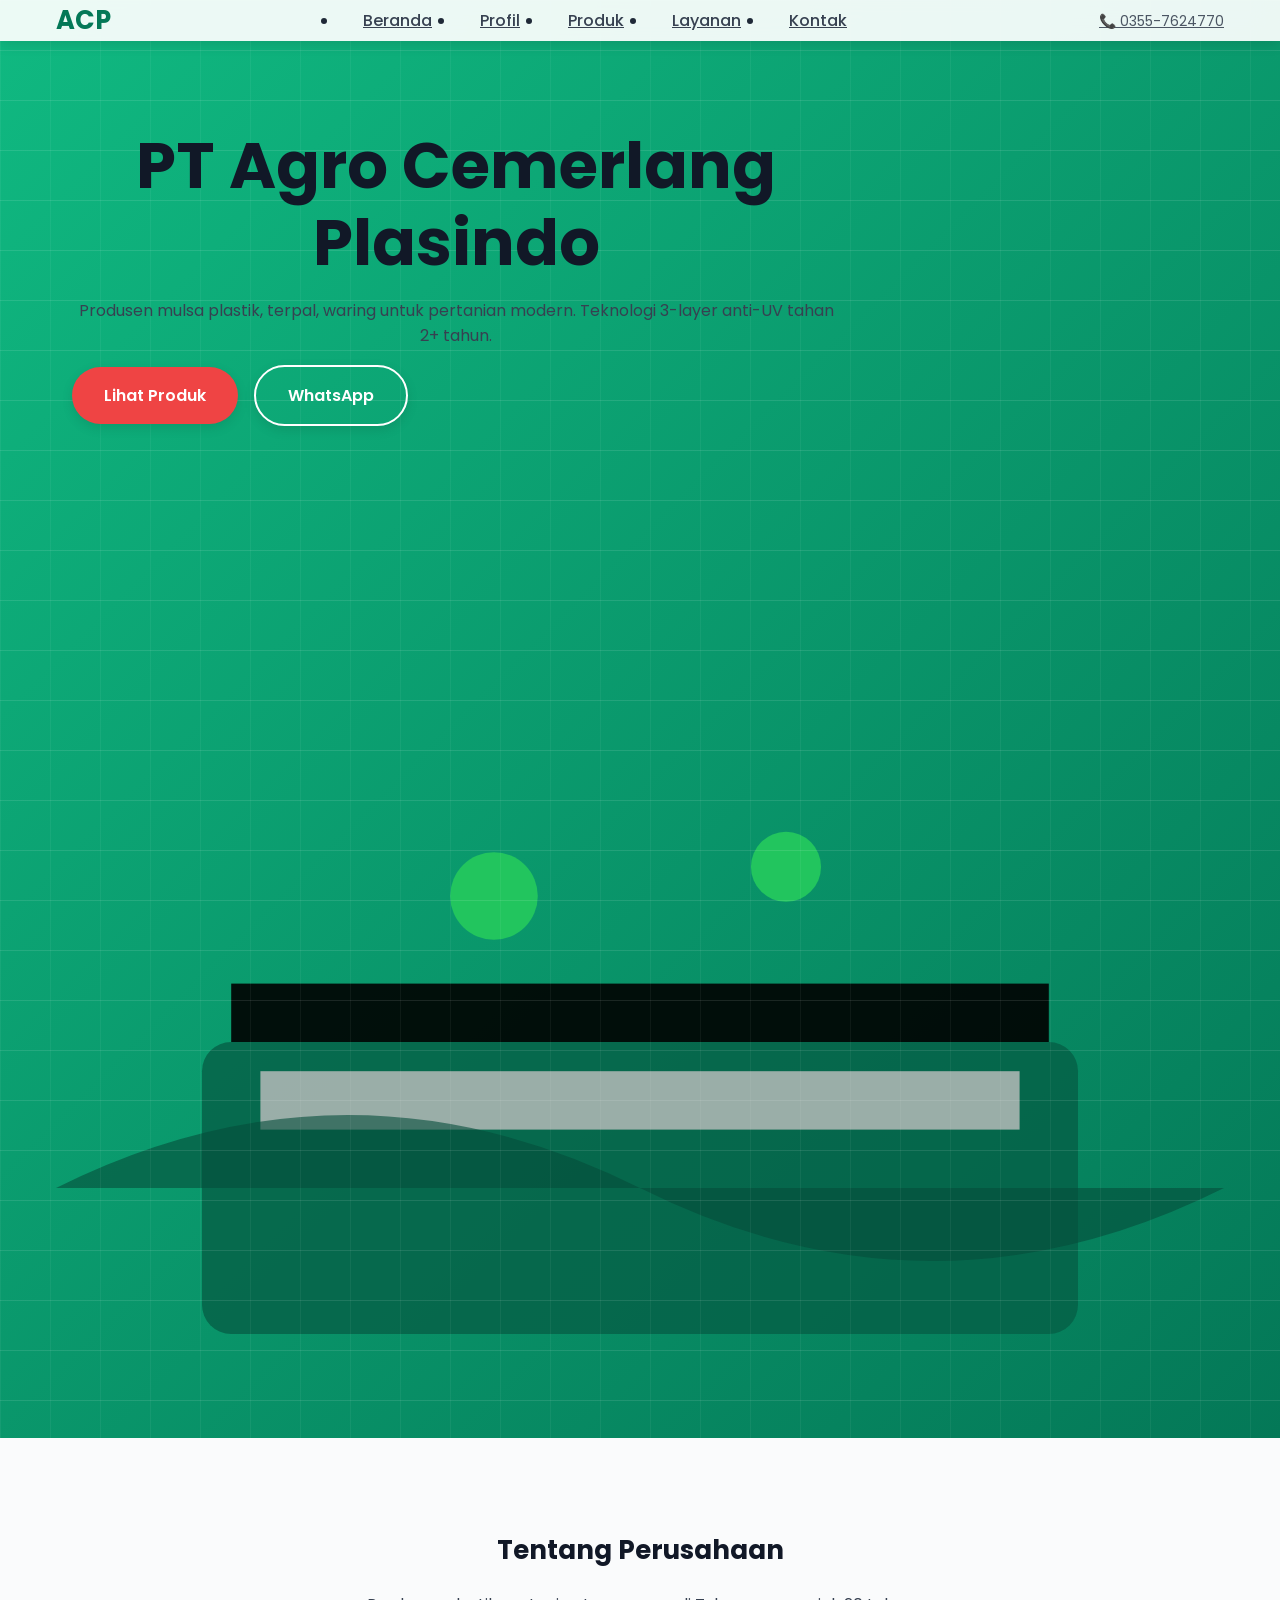
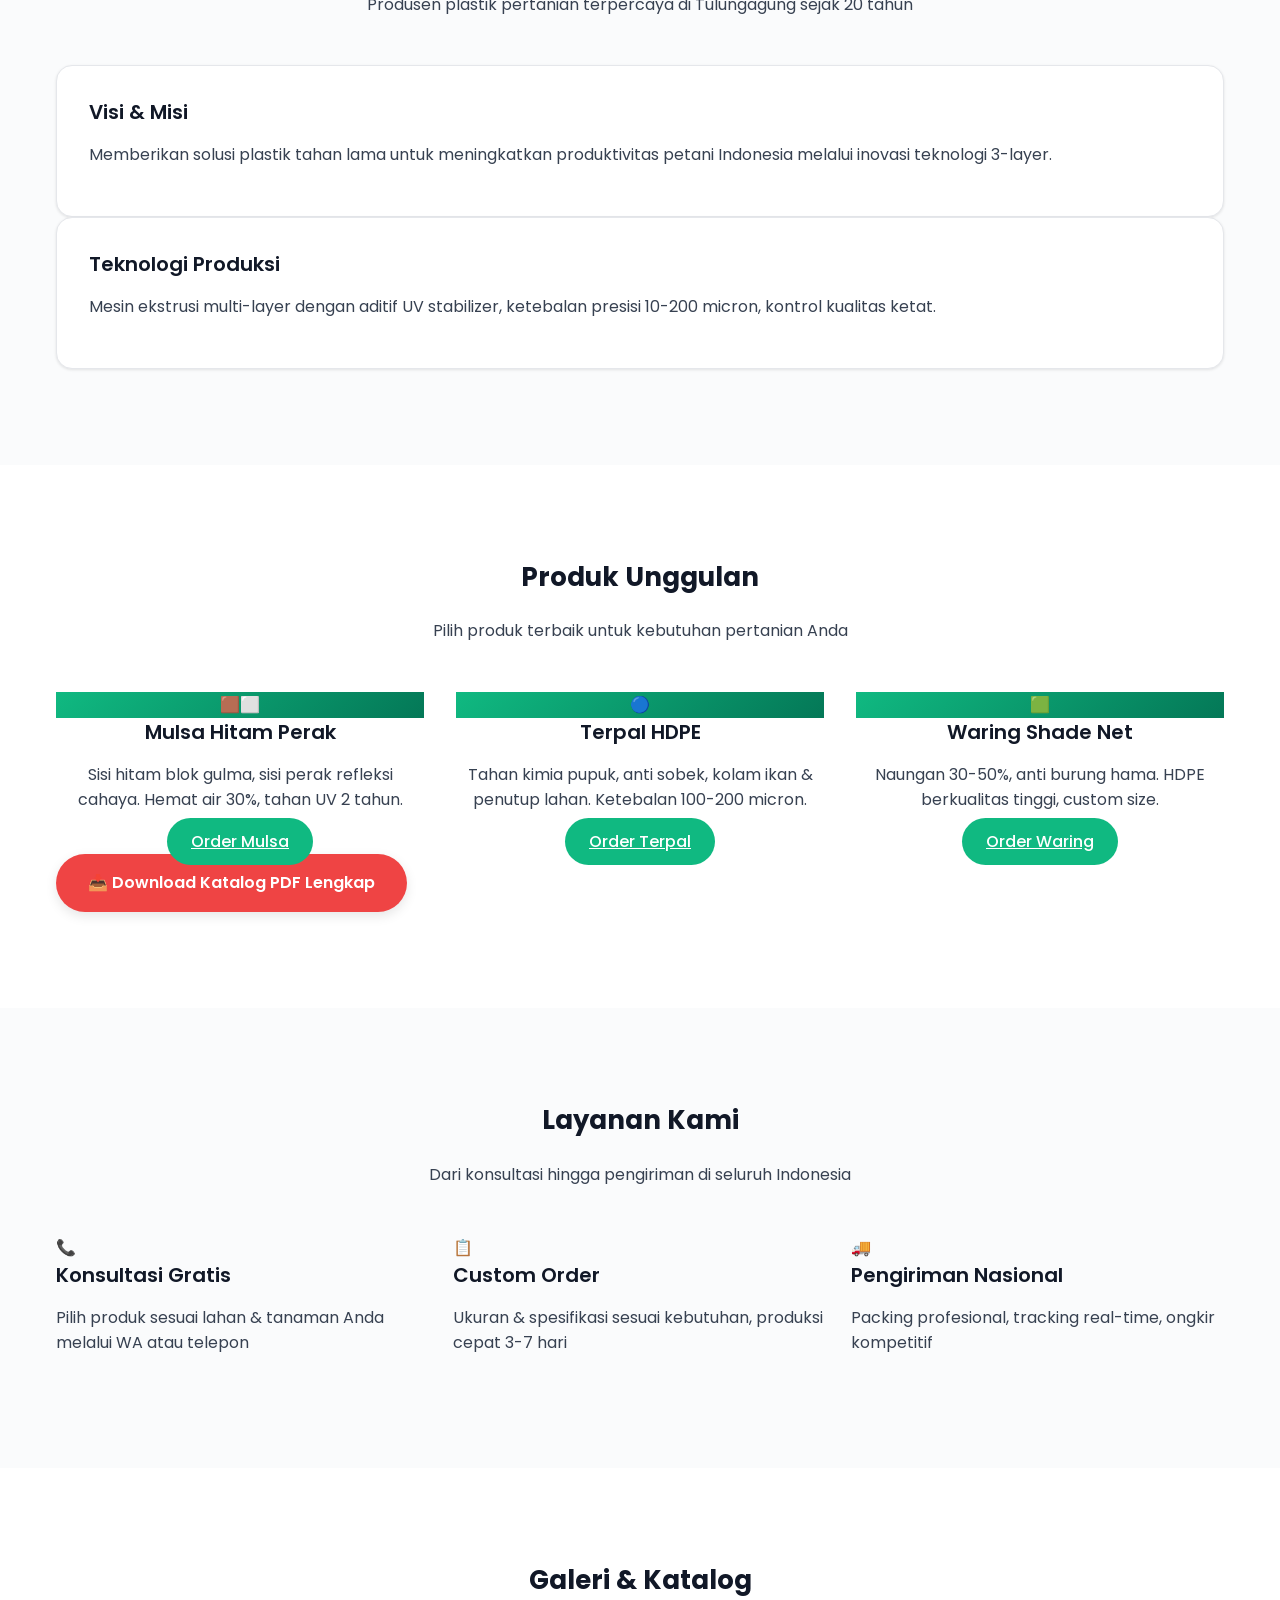
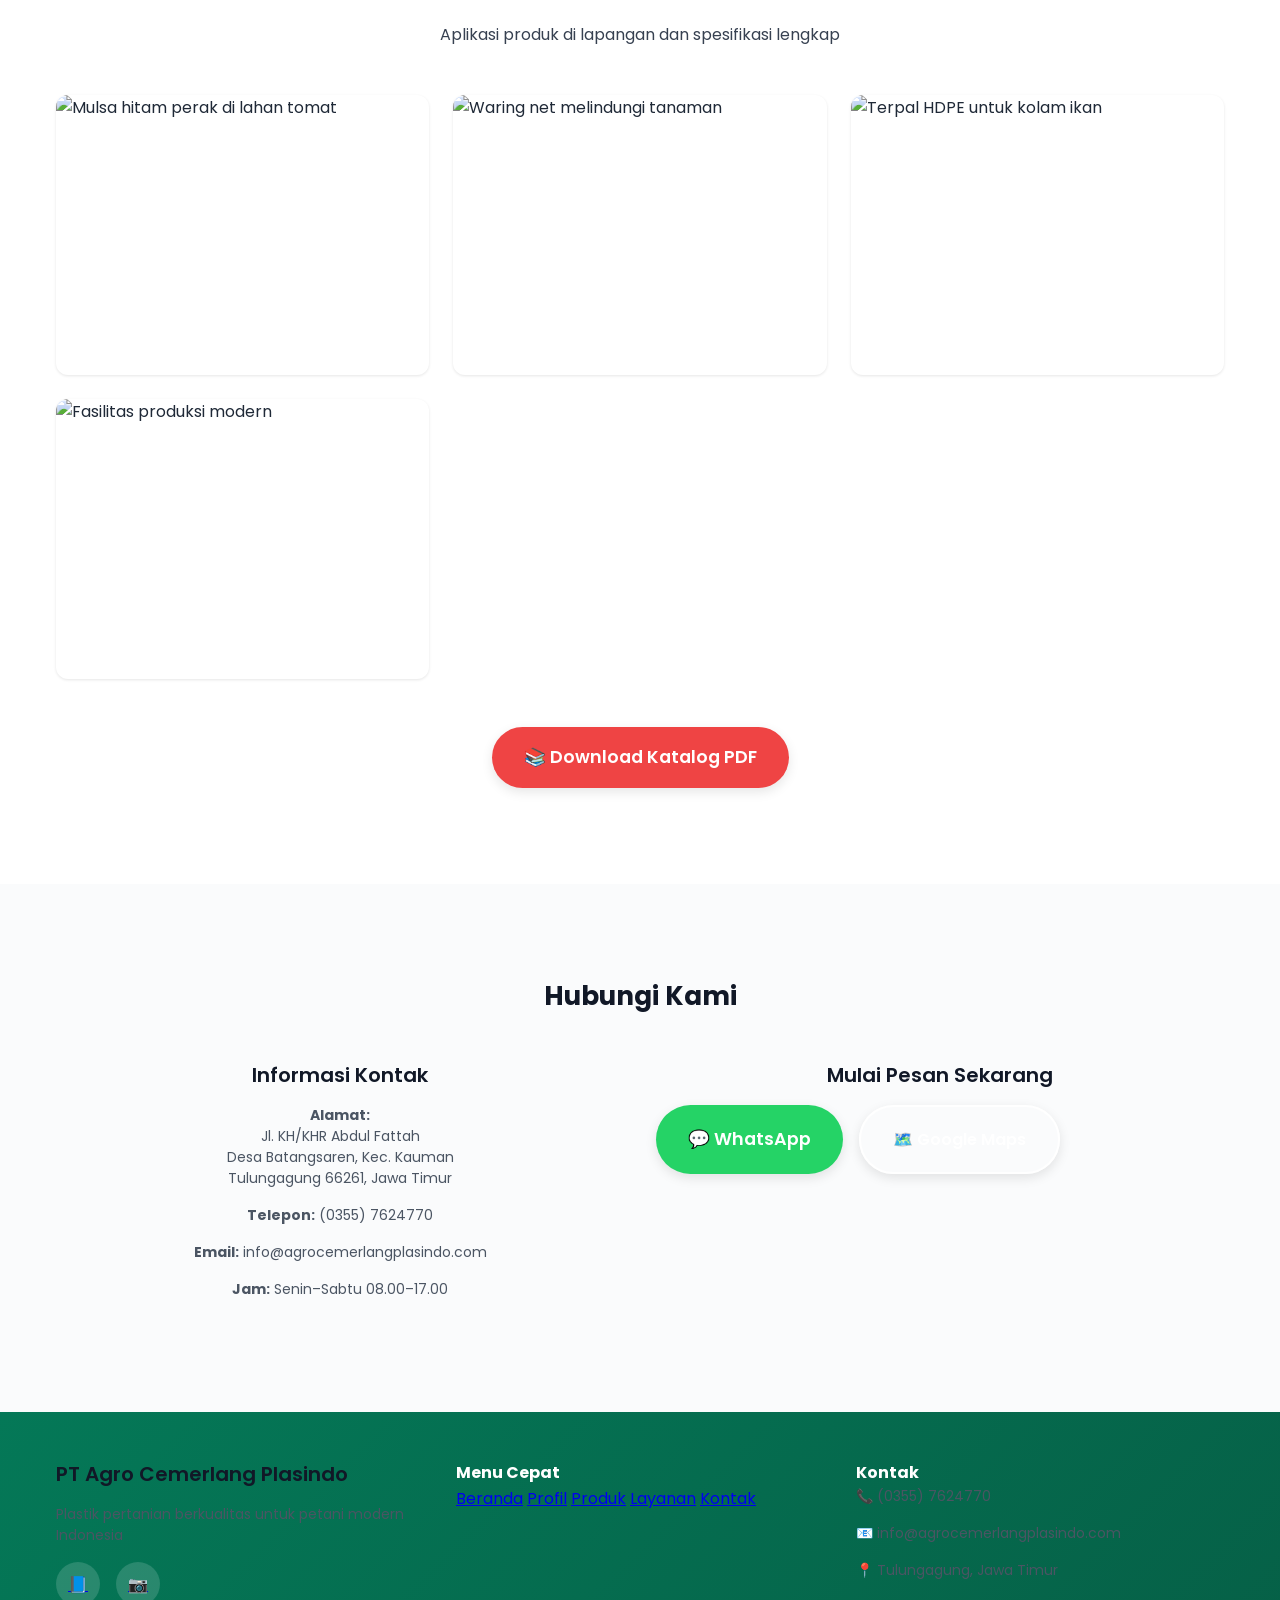
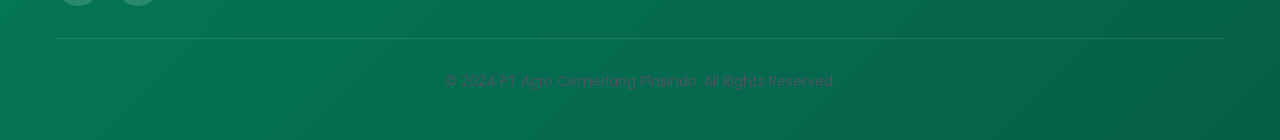
==== pt-agro_cemerlang.html @ 3a879399 "first commit" ====
<!DOCTYPE html>
<html lang="id">
<head>
    <meta charset="UTF-8">
    <meta name="viewport" content="width=device-width, initial-scale=1.0">
    <title>PT Agro Cemerlang Plasindo - Produsen Plastik Pertanian Tulungagung</title>
    <meta name="description" content="Mulsa plastik hitam perak, grenjeng, terpal, waring berkualitas tinggi untuk pertanian, perkebunan, perikanan. Tulungagung, Jawa Timur.">
    <link href="https://fonts.googleapis.com/css2?family=Poppins:wght@300;400;500;600;700&display=swap" rel="stylesheet">
    <style>
        :root {
            --primary-green: #10b981;
            --dark-green: #047857;
            --light-green: #6ee7b7;
            --gray-900: #111827;
            --gray-800: #1f2937;
            --gray-700: #374151;
            --gray-600: #4b5563;
            --gray-500: #6b7280;
            --gray-200: #e5e7eb;
            --gray-100: #f3f4f6;
            --white: #ffffff;
            --shadow-sm: 0 1px 3px rgba(0,0,0,0.1);
            --shadow-md: 0 4px 12px rgba(0,0,0,0.1);
            --shadow-lg: 0 10px 40px rgba(0,0,0,0.12);
        }

        * { margin: 0; padding: 0; box-sizing: border-box; }
        html { scroll-behavior: smooth; }
        body { 
            font-family: 'Poppins', system-ui, sans-serif; 
            font-size: 16px; 
            line-height: 1.6; 
            color: var(--gray-800); 
        }

        /* Typography */
        h1 { font-size: 36px; line-height: 1.2; font-weight: 700; color: var(--gray-900); margin-bottom: 1rem; }
        h2 { font-size: 26px; line-height: 1.3; font-weight: 700; color: var(--gray-900); margin-bottom: 1.5rem; }
        h3 { font-size: 20px; line-height: 1.4; font-weight: 600; color: var(--gray-900); margin-bottom: 1rem; }
        p { font-size: 16px; line-height: 1.6; color: var(--gray-700); margin-bottom: 1rem; }
        .text-sm { font-size: 14px; line-height: 1.5; color: var(--gray-600); }

        @media (max-width: 575px) {
            h1 { font-size: 32px; }
            h2 { font-size: 24px; }
            h3 { font-size: 18px; }
            body { font-size: 15px; }
            .text-sm { font-size: 13px; }
        }

        .container { max-width: 1200px; margin: 0 auto; padding: 0 1rem; width: 100%; }

        /* Background Motif */
        body::before {
            content: '';
            position: fixed;
            top: 0;
            left: 0;
            width: 100%;
            height: 100%;
            background-image: 
                radial-gradient(circle at 20% 80%, rgba(16,185,129,0.05) 0%, transparent 50%),
                radial-gradient(circle at 80% 20%, rgba(4,120,87,0.03) 0%, transparent 50%),
                repeating-linear-gradient(45deg, transparent, transparent 10px, rgba(16,185,129,0.02) 10px, rgba(16,185,129,0.02) 20px);
            z-index: -1;
            pointer-events: none;
        }

        /* Header */
        header { 
            position: fixed; 
            top: 0; 
            left: 0; 
            right: 0; 
            background: rgba(255,255,255,0.98); 
            backdrop-filter: blur(12px); 
            z-index: 1000; 
            box-shadow: var(--shadow-md); 
        }
        nav { 
            display: flex; 
            justify-content: space-between; 
            align-items: center; 
            padding: 1rem 1rem; 
        }
        .logo { 
            font-size: clamp(1.2rem, 4vw, 1.6rem); 
            font-weight: 700; 
            color: var(--dark-green); 
        }
        .nav-menu { 
            display: none; 
            position: absolute; 
            top: 100%; 
            left: 0; 
            right: 0; 
            background: white; 
            box-shadow: var(--shadow-lg); 
            flex-direction: column; 
            padding: 0; 
        }
        .nav-menu.active { display: flex; }
        .nav-menu a { 
            padding: 1rem 2rem; 
            color: var(--gray-700); 
            font-weight: 500; 
            border-bottom: 1px solid var(--gray-200); 
            transition: all 0.3s; 
        }
        .nav-menu a:hover { background: var(--gray-100); color: var(--primary-green); }
        .hamburger { 
            display: flex; 
            flex-direction: column; 
            cursor: pointer; 
            gap: 4px; 
            padding: 4px; 
        }
        .hamburger span { 
            height: 3px; 
            width: 24px; 
            background: var(--dark-green); 
            border-radius: 2px; 
            transition: all 0.3s; 
        }
        @media (min-width: 992px) {
            .hamburger { display: none; }
            .nav-menu { 
                position: static; 
                display: flex; 
                flex-direction: row; 
                background: none; 
                box-shadow: none; 
                padding: 0; 
            }
            .nav-menu a { 
                padding: 0.5rem 1.5rem; 
                border-bottom: none; 
            }
        }

        /* Hero */
        .hero { 
            min-height: 100vh; 
            background: linear-gradient(135deg, var(--primary-green) 0%, var(--dark-green) 100%); 
            display: flex; 
            align-items: center; 
            justify-content: center; 
            text-align: center; 
            color: white; 
            position: relative; 
            overflow: hidden; 
        }
        .hero::before { 
            content: ''; 
            position: absolute; 
            inset: 0; 
            background-image: 
                linear-gradient(rgba(255,255,255,0.1) 1px, transparent 1px),
                linear-gradient(90deg, rgba(255,255,255,0.05) 1px, transparent 1px);
            background-size: 50px 50px;
        }
        .hero-content { 
            max-width: 800px; 
            padding: 2rem 1rem; 
            position: relative; 
            z-index: 2; 
        }
        .hero h1 { font-size: clamp(2.5rem, 8vw, 4rem); margin-bottom: 1rem; }
        .hero-lead { font-size: clamp(1.1rem, 3vw, 1.4rem); margin-bottom: 2.5rem; opacity: 0.95; }
        .hero-buttons { display: flex; flex-direction: column; gap: 1rem; align-items: center; }
        @media (min-width: 576px) { .hero-buttons { flex-direction: row; } }
        .btn { 
            display: inline-flex; 
            align-items: center; 
            gap: 0.5rem; 
            padding: 1rem 2rem; 
            border-radius: 50px; 
            font-weight: 600; 
            text-decoration: none; 
            transition: all 0.3s; 
            font-size: 16px; 
            box-shadow: var(--shadow-md); 
        }
        .btn-primary { background: #ef4444; color: white; }
        .btn-primary:hover { background: #dc2626; transform: translateY(-2px); box-shadow: var(--shadow-lg); }
        .btn-secondary { background: transparent; color: white; border: 2px solid white; }
        .btn-secondary:hover { background: white; color: var(--dark-green); }

        /* Section Base */
        section { padding: 5rem 1rem; }
        @media (min-width: 768px) { section { padding: 6rem 2rem; } }
        section:nth-child(odd) { background: #fafbfc; }
        .section-header { text-align: center; max-width: 700px; margin: 0 auto 3rem; }
        .section-lead { font-size: clamp(1rem, 2.5vw, 1.2rem); color: var(--gray-600); }

        /* Card System */
        .card { 
            background: white; 
            border-radius: 16px; 
            padding: 2rem; 
            box-shadow: var(--shadow-sm); 
            border: 1px solid var(--gray-200); 
            transition: all 0.3s; 
        }
        .card:hover { box-shadow: var(--shadow-md); transform: translateY(-4px); }
        .card-icon { 
            width: 64px; 
            height: 64px; 
            border-radius: 12px; 
            display: flex; 
            align-items: center; 
            justify-content: center; 
            margin: 0 auto 1.5rem; 
            font-size: 1.5rem; 
            color: white; 
            font-weight: 700; 
        }

        /* Products */
        .products-grid { 
            display: grid; 
            gap: 1.5rem; 
            grid-template-columns: 1fr; 
        }
        @media (min-width: 640px) { .products-grid { grid-template-columns: repeat(2, 1fr); } }
        @media (min-width: 1024px) { .products-grid { grid-template-columns: repeat(3, 1fr); gap: 2rem; } }
        .product-card { text-align: center; }
        .product-icon { background: linear-gradient(135deg, var(--primary-green), var(--dark-green)); }
        .product-name { margin-bottom: 1rem; }
        .product-features { margin-bottom: 1.5rem; color: var(--gray-600); }
        .product-cta { 
            background: var(--primary-green); 
            color: white; 
            padding: 0.75rem 1.5rem; 
            border-radius: 25px; 
            font-weight: 500; 
        }
        .product-cta:hover { background: var(--dark-green); }

        /* Services */
        .services-grid { 
            display: grid; 
            gap: 1.5rem; 
            grid-template-columns: 1fr; 
        }
        @media (min-width: 768px) { .services-grid { grid-template-columns: repeat(3, 1fr); } }
        .service-card .card-icon { background: linear-gradient(135deg, var(--primary-green), #34d399); }

        /* Gallery */
        .gallery-grid { 
            display: grid; 
            gap: 1rem; 
            grid-template-columns: repeat(2, 1fr); 
        }
        @media (min-width: 768px) { .gallery-grid { grid-template-columns: repeat(3, 1fr); gap: 1.5rem; } }
        .gallery-card { 
            border-radius: 12px; 
            overflow: hidden; 
            box-shadow: var(--shadow-sm); 
            aspect-ratio: 4/3; 
        }
        .gallery-card img { width: 100%; height: 100%; object-fit: cover; transition: transform 0.3s; }
        .gallery-card:hover img { transform: scale(1.05); }

        /* Contact */
        .contact-grid { 
            display: grid; 
            gap: 2rem; 
            grid-template-columns: 1fr; 
        }
        @media (min-width: 768px) { .contact-grid { grid-template-columns: 1fr 1fr; } }
        .contact-card { text-align: center; }
        .contact-buttons { display: flex; flex-direction: column; gap: 1rem; }
        @media (min-width: 640px) { .contact-buttons { flex-direction: row; } }
        .whatsapp-btn { 
            background: #25d366 !important; 
            font-size: 1.1rem; 
            padding: 1.25rem 2rem !important; 
        }

        /* Footer */
        footer { 
            background: linear-gradient(135deg, var(--dark-green), #065f46); 
            color: white; 
            padding: 3rem 1rem 2rem; 
        }
        .footer-grid { 
            display: grid; 
            gap: 2rem; 
            grid-template-columns: 1fr; 
        }
        @media (min-width: 768px) { .footer-grid { grid-template-columns: repeat(3, 1fr); } }
        .footer-section h4 { margin-bottom: 1rem; color: white; }
        .footer-section a { color: rgba(255,255,255,0.8); transition: color 0.3s; display: block; margin-bottom: 0.5rem; }
        .footer-section a:hover { color: white; }
        .social-grid { display: flex; gap: 1rem; }
        .social-btn { 
            width: 44px; 
            height: 44px; 
            border-radius: 50%; 
            background: rgba(255,255,255,0.15); 
            display: flex; 
            align-items: center; 
            justify-content: center; 
            transition: all 0.3s; 
        }
        .social-btn:hover { background: white; transform: translateY(-2px); }

        /* Animations */
        @keyframes fadeInUp { from { opacity: 0; transform: translateY(30px); } to { opacity: 1; transform: translateY(0); } }
        .fade-in { opacity: 0; transform: translateY(30px); transition: all 0.6s ease; }
        .fade-in.visible { opacity: 1; transform: translateY(0); }

        /* Responsive */
        @media (min-width: 576px) { .col-2 { grid-template-columns: repeat(2, 1fr); } }
        @media (min-width: 768px) { .col-3 { grid-template-columns: repeat(3, 1fr); } }
        @media (min-width: 992px) { .col-4 { grid-template-columns: repeat(4, 1fr); } }
    </style>
</head>
<body>
    <!-- Header: logo kiri, menu tengah/kanan, kontak kanan atas -->
    <header>
        <nav class="container">
            <div class="logo">ACP</div>
            <ul class="nav-menu">
                <li><a href="#home">Beranda</a></li>
                <li><a href="#profil">Profil</a></li>
                <li><a href="#produk">Produk</a></li>
                <li><a href="#layanan">Layanan</a></li>
                <li><a href="#kontak">Kontak</a></li>
            </ul>
            <div class="header-contact">
                <a href="tel:+623557624770" class="text-sm">📞 0355-7624770</a>
            </div>
            <button class="hamburger">
                <span></span>
                <span></span>
                <span></span>
            </button>
        </nav>
    </header>

    <!-- Hero: 2 kolom kiri teks + kanan SVG pertanian -->
    <section id="home" class="hero">
        <div class="container">
            <div class="hero-grid">
                <div class="hero-content fade-in">
                    <h1>PT Agro Cemerlang Plasindo</h1>
                    <p>Produsen mulsa plastik, terpal, waring untuk pertanian modern. Teknologi 3-layer anti-UV tahan 2+ tahun.</p>
                    <div class="hero-buttons">
                        <a href="#produk" class="btn btn-primary">Lihat Produk</a>
                        <a href="#kontak" class="btn btn-secondary">WhatsApp</a>
                    </div>
                </div>
                <div class="hero-visual">
                    <svg viewBox="0 0 400 300" class="hero-svg">
                        <!-- Lahan pertanian dengan mulsa -->
                        <rect x="50" y="200" width="300" height="100" rx="10" fill="#065f46" opacity="0.8"/>
                        <rect x="60" y="180" width="280" height="20" fill="#000" opacity="0.9"/>
                        <rect x="70" y="210" width="260" height="20" fill="#c0c0c0" opacity="0.8"/>
                        <!-- Tanaman -->
                        <circle cx="150" cy="150" r="15" fill="#22c55e"/>
                        <circle cx="250" cy="140" r="12" fill="#22c55e"/>
                        <!-- Gunung latar -->
                        <path d="M0 250 Q100 200 200 250 T400 250" fill="#064e3b" opacity="0.6"/>
                    </svg>
                </div>
            </div>
        </div>
    </section>

    <!-- Profil -->
    <section id="profil">
        <div class="container">
            <div class="section-header">
                <h2>Tentang Perusahaan</h2>
                <p>Produsen plastik pertanian terpercaya di Tulungagung sejak 20 tahun</p>
            </div>
            <div class="profil-grid">
                <div class="card fade-in">
                    <h3>Visi & Misi</h3>
                    <p>Memberikan solusi plastik tahan lama untuk meningkatkan produktivitas petani Indonesia melalui inovasi teknologi 3-layer.</p>
                </div>
                <div class="card fade-in">
                    <h3>Teknologi Produksi</h3>
                    <p>Mesin ekstrusi multi-layer dengan aditif UV stabilizer, ketebalan presisi 10-200 micron, kontrol kualitas ketat.</p>
                </div>
            </div>
        </div>
    </section>

    <!-- Produk -->
    <section id="produk">
        <div class="container">
            <div class="section-header">
                <h2>Produk Unggulan</h2>
                <p>Pilih produk terbaik untuk kebutuhan pertanian Anda</p>
            </div>
            <div class="products-grid">
                <div class="product-card fade-in">
                    <div class="product-icon">🟫⬜</div>
                    <h3>Mulsa Hitam Perak</h3>
                    <p>Sisi hitam blok gulma, sisi perak refleksi cahaya. Hemat air 30%, tahan UV 2 tahun.</p>
                    <a href="#kontak" class="product-cta">Order Mulsa</a>
                </div>
                <div class="product-card fade-in">
                    <div class="product-icon">🔵</div>
                    <h3>Terpal HDPE</h3>
                    <p>Tahan kimia pupuk, anti sobek, kolam ikan & penutup lahan. Ketebalan 100-200 micron.</p>
                    <a href="#kontak" class="product-cta">Order Terpal</a>
                </div>
                <div class="product-card fade-in">
                    <div class="product-icon">🟩</div>
                    <h3>Waring Shade Net</h3>
                    <p>Naungan 30-50%, anti burung hama. HDPE berkualitas tinggi, custom size.</p>
                    <a href="#kontak" class="product-cta">Order Waring</a>
                </div>
            </div>
            <div class="catalog-cta">
                <a href="katalog.pdf" class="btn btn-primary" download>📥 Download Katalog PDF Lengkap</a>
            </div>
        </div>
    </section>

    <!-- Layanan -->
    <section id="layanan">
        <div class="container">
            <div class="section-header">
                <h2>Layanan Kami</h2>
                <p>Dari konsultasi hingga pengiriman di seluruh Indonesia</p>
            </div>
            <div class="services-grid">
                <div class="service-card fade-in">
                    <div class="service-icon">📞</div>
                    <h3>Konsultasi Gratis</h3>
                    <p>Pilih produk sesuai lahan & tanaman Anda melalui WA atau telepon</p>
                </div>
                <div class="service-card fade-in">
                    <div class="service-icon">📋</div>
                    <h3>Custom Order</h3>
                    <p>Ukuran & spesifikasi sesuai kebutuhan, produksi cepat 3-7 hari</p>
                </div>
                <div class="service-card fade-in">
                    <div class="service-icon">🚚</div>
                    <h3>Pengiriman Nasional</h3>
                    <p>Packing profesional, tracking real-time, ongkir kompetitif</p>
                </div>
            </div>
        </div>
    </section>

    <!-- Galeri -->
    <section id="galeri">
        <div class="container">
            <div class="section-header">
                <h2>Galeri & Katalog</h2>
                <p>Aplikasi produk di lapangan dan spesifikasi lengkap</p>
            </div>
            <div class="gallery-grid">
                <div class="gallery-card fade-in">
                    <img src="https://images.unsplash.com/photo-1587014611670-f64f685f1f23?w=800&h=600&fit=crop" alt="Mulsa hitam perak di lahan tomat" loading="lazy">
                </div>
                <div class="gallery-card fade-in">
                    <img src="https://images.unsplash.com/photo-1559827260-dc66d52bef19?w=800&h=600&fit=crop" alt="Waring net melindungi tanaman" loading="lazy">
                </div>
                <div class="gallery-card fade-in">
                    <img src="https://images.unsplash.com/photo-1600596542815-ffad4c1539a9?w=800&h=600&fit=crop" alt="Terpal HDPE untuk kolam ikan" loading="lazy">
                </div>
                <div class="gallery-card fade-in">
                    <img src="https://images.unsplash.com/photo-1611100481087-2eb83c6dd97c?w=800&h=600&fit=crop" alt="Fasilitas produksi modern" loading="lazy">
                </div>
            </div>
            <div style="text-align: center; margin-top: 3rem;">
                <a href="katalog.pdf" class="btn btn-primary" download style="font-size: 1.1rem;">📚 Download Katalog PDF</a>
            </div>
        </div>
    </section>

    <!-- Kontak -->
    <section id="kontak">
        <div class="container">
            <div class="section-header">
                <h2>Hubungi Kami</h2>
            </div>
            <div class="contact-grid">
                <div class="contact-card fade-in">
                    <h3>Informasi Kontak</h3>
                    <p class="text-sm"><strong>Alamat:</strong><br>Jl. KH/KHR Abdul Fattah<br>Desa Batangsaren, Kec. Kauman<br>Tulungagung 66261, Jawa Timur</p>
                    <p class="text-sm"><strong>Telepon:</strong> (0355) 7624770</p>
                    <p class="text-sm"><strong>Email:</strong> info@agrocemerlangplasindo.com</p>
                    <p class="text-sm"><strong>Jam:</strong> Senin–Sabtu 08.00–17.00</p>
                </div>
                <div class="contact-card fade-in">
                    <h3>Mulai Pesan Sekarang</h3>
                    <div class="contact-buttons">
                        <a href="https://wa.me/623557624770?text=Halo%20Agro%20Cemerlang%2C%20saya%20ingin%20order%20produk" class="btn btn-primary whatsapp-btn">💬 WhatsApp</a>
                        <a href="https://goo.gl/maps/example" class="btn btn-secondary">🗺️ Google Maps</a>
                    </div>
                </div>
            </div>
        </div>
    </section>

    <!-- Footer 3 kolom -->
    <footer>
        <div class="container">
            <div class="footer-grid">
                <div>
                    <h3>PT Agro Cemerlang Plasindo</h3>
                    <p class="text-sm">Plastik pertanian berkualitas untuk petani modern Indonesia</p>
                    <div class="social-grid">
                        <a href="#" class="social-btn">📘</a>
                        <a href="#" class="social-btn">📷</a>
                    </div>
                </div>
                <div>
                    <h4>Menu Cepat</h4>
                    <div class="footer-links">
                        <a href="#home">Beranda</a>
                        <a href="#profil">Profil</a>
                        <a href="#produk">Produk</a>
                        <a href="#layanan">Layanan</a>
                        <a href="#kontak">Kontak</a>
                    </div>
                </div>
                <div>
                    <h4>Kontak</h4>
                    <p class="text-sm">📞 (0355) 7624770</p>
                    <p class="text-sm">📧 info@agrocemerlangplasindo.com</p>
                    <p class="text-sm">📍 Tulungagung, Jawa Timur</p>
                </div>
            </div>
            <div style="text-align: center; margin-top: 2rem; padding-top: 2rem; border-top: 1px solid rgba(255,255,255,0.1);">
                <p class="text-sm">© 2024 PT Agro Cemerlang Plasindo. All Rights Reserved.</p>
            </div>
        </div>
    </footer>

    <script>
        // Mobile menu
        document.querySelector('.hamburger').onclick = () => document.querySelector('.nav-menu').classList.toggle('active');
        
        // Smooth scroll & close menu
        document.querySelectorAll('a[href^="#"]').forEach(link => {
            link.addEventListener('click', e => {
                e.preventDefault();
                document.querySelector(link.getAttribute('href')).scrollIntoView({behavior: 'smooth'});
                document.querySelector('.nav-menu').classList.remove('active');
            });
        });

        // Header scroll
        window.onscroll = () => {
            document.querySelector('header').style.background = window.scrollY > 50 ? 'rgba(255,255,255,0.98)' : 'rgba(255,255,255,0.92)';
        };

        // Intersection Observer animations
        const observer = new IntersectionObserver(entries => {
            entries.forEach(entry => {
                if (entry.isIntersecting) {
                    entry.target.classList.add('visible');
                }
            });
        });
        document.querySelectorAll('.fade-in').forEach(el => observer.observe(el));
    </script>
</body>
</html>
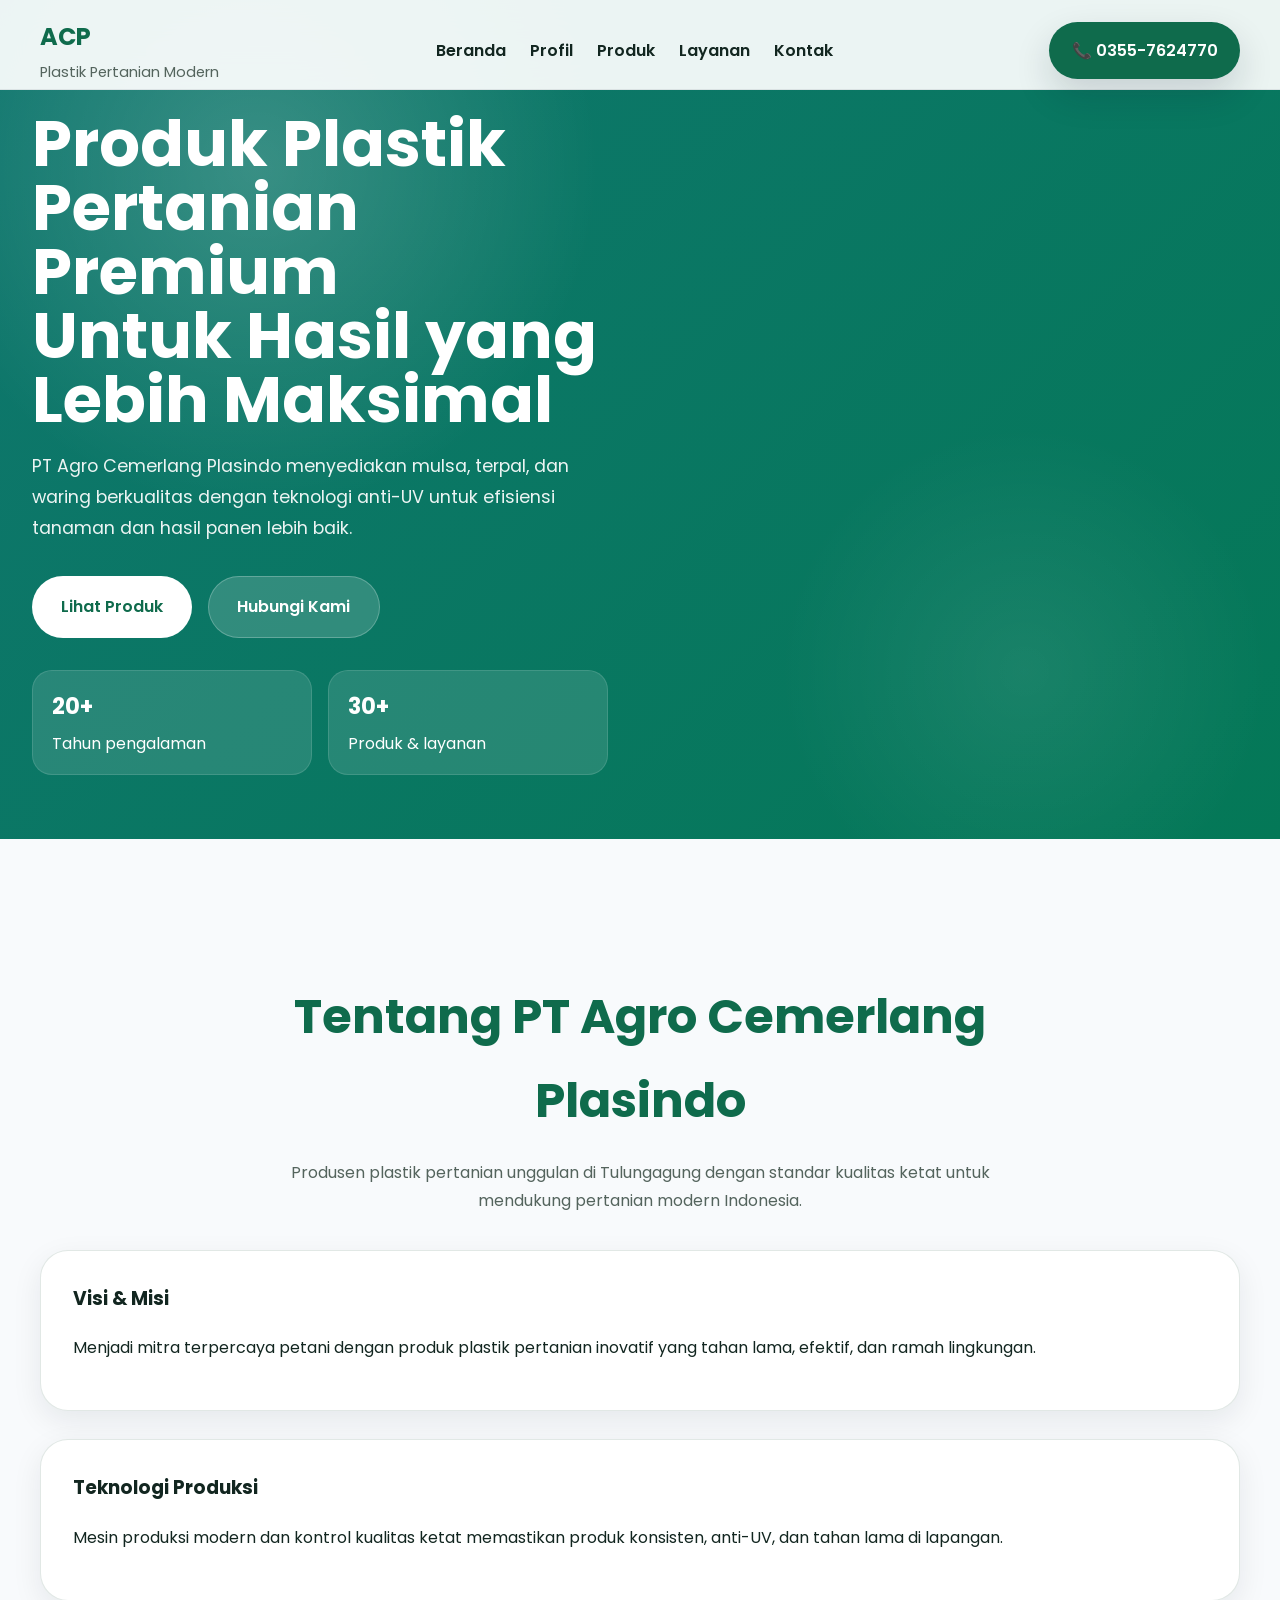
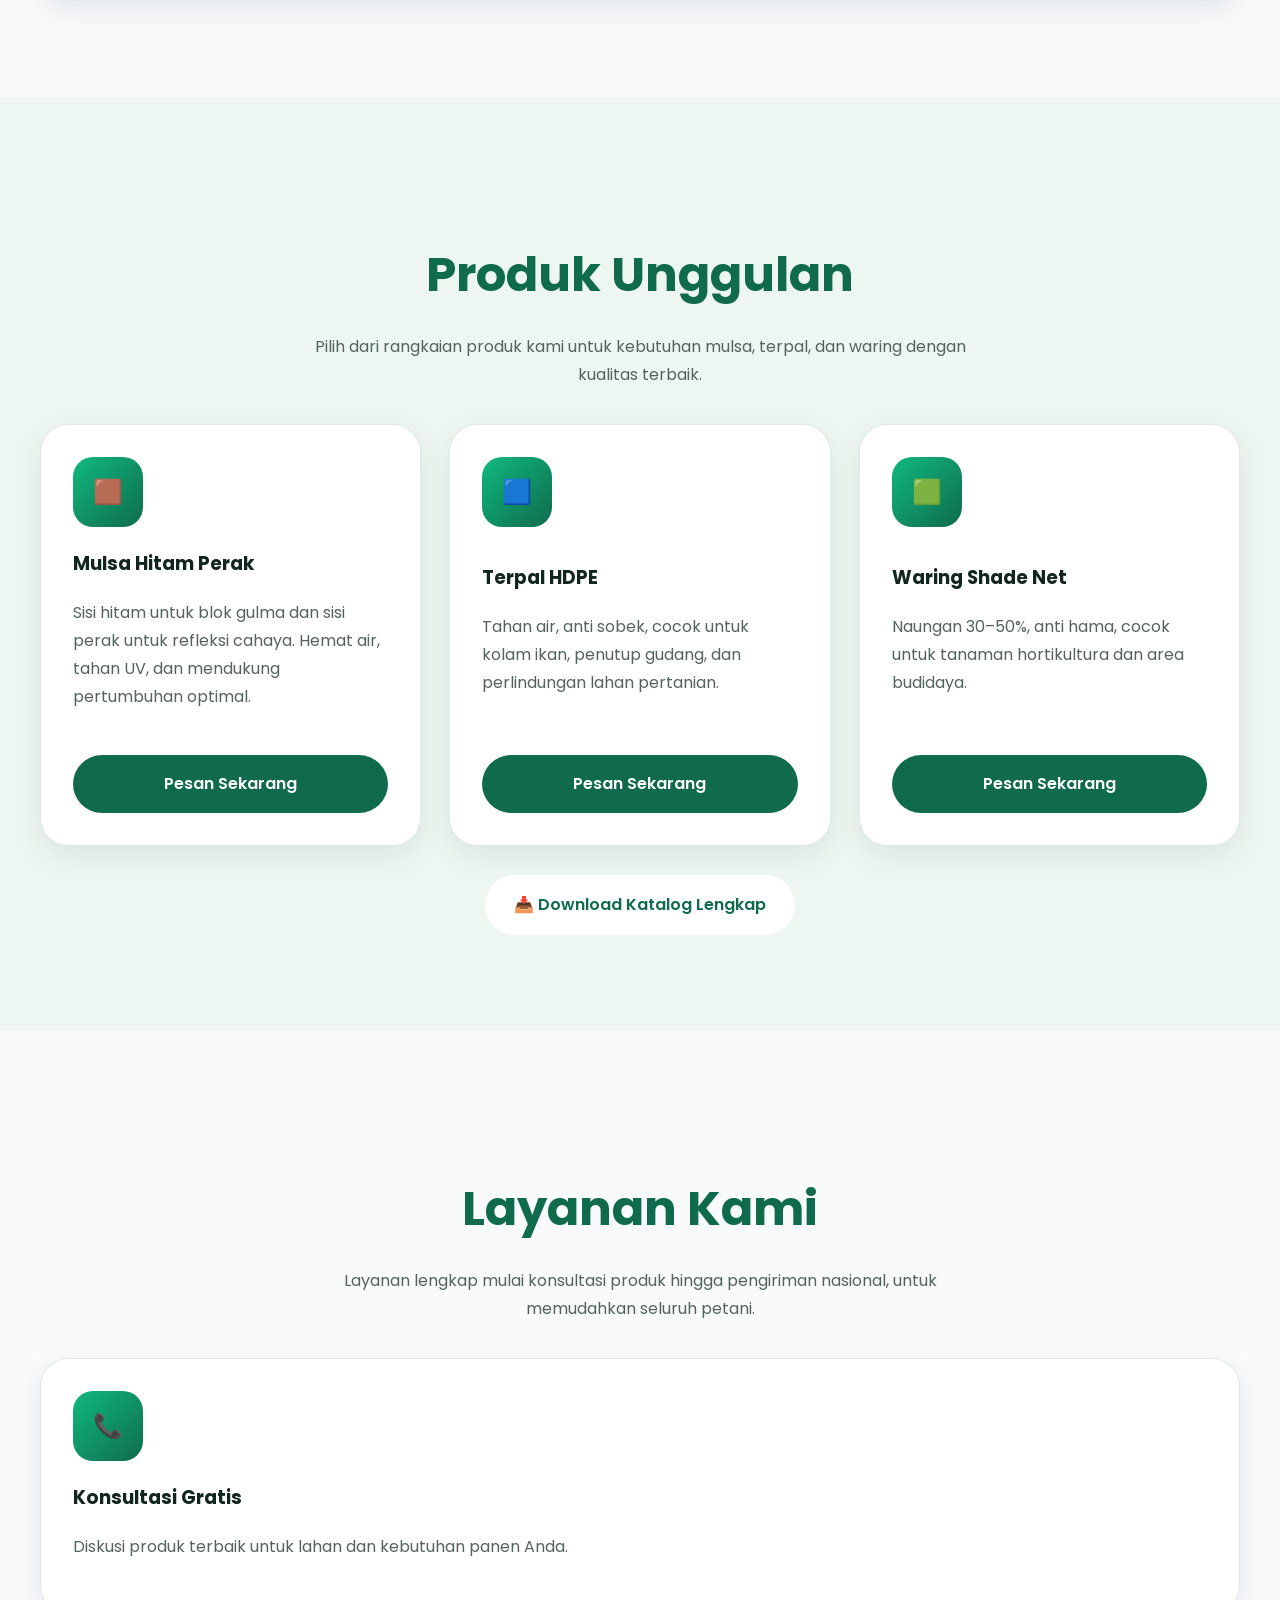
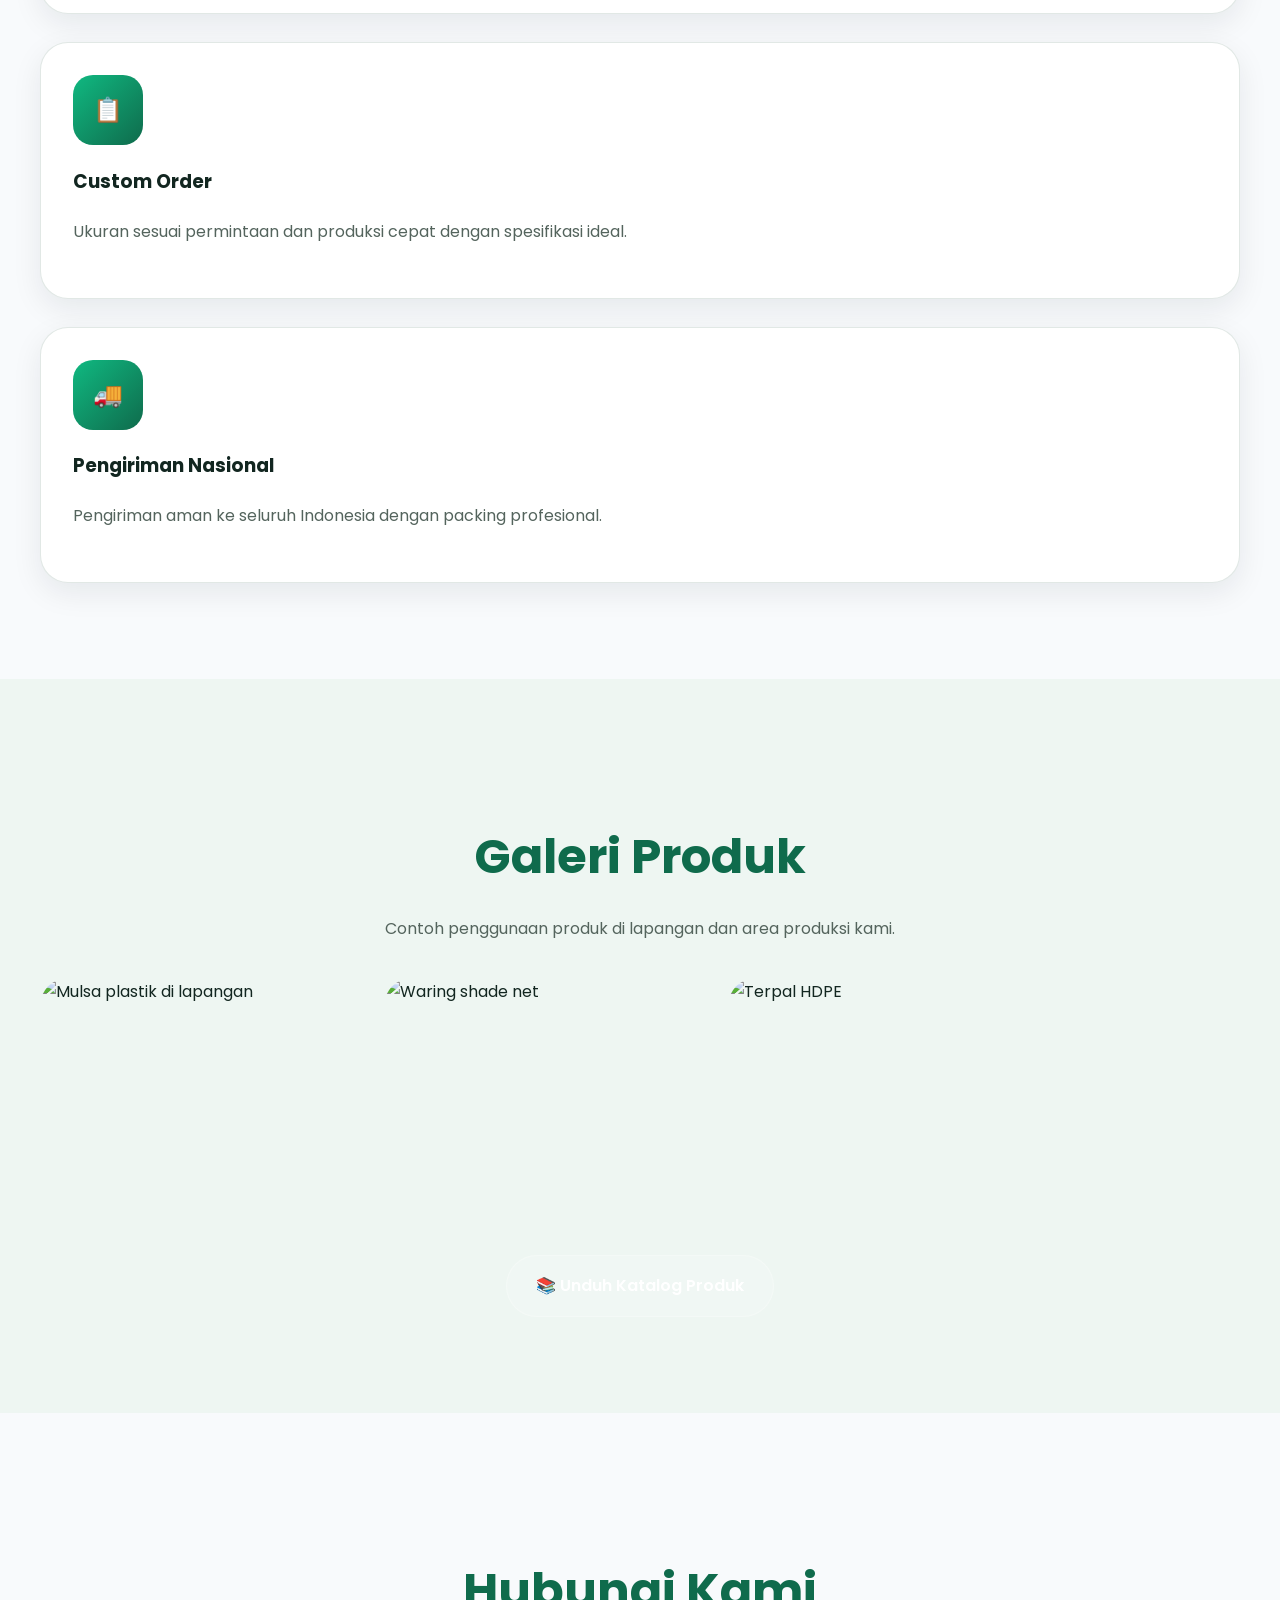
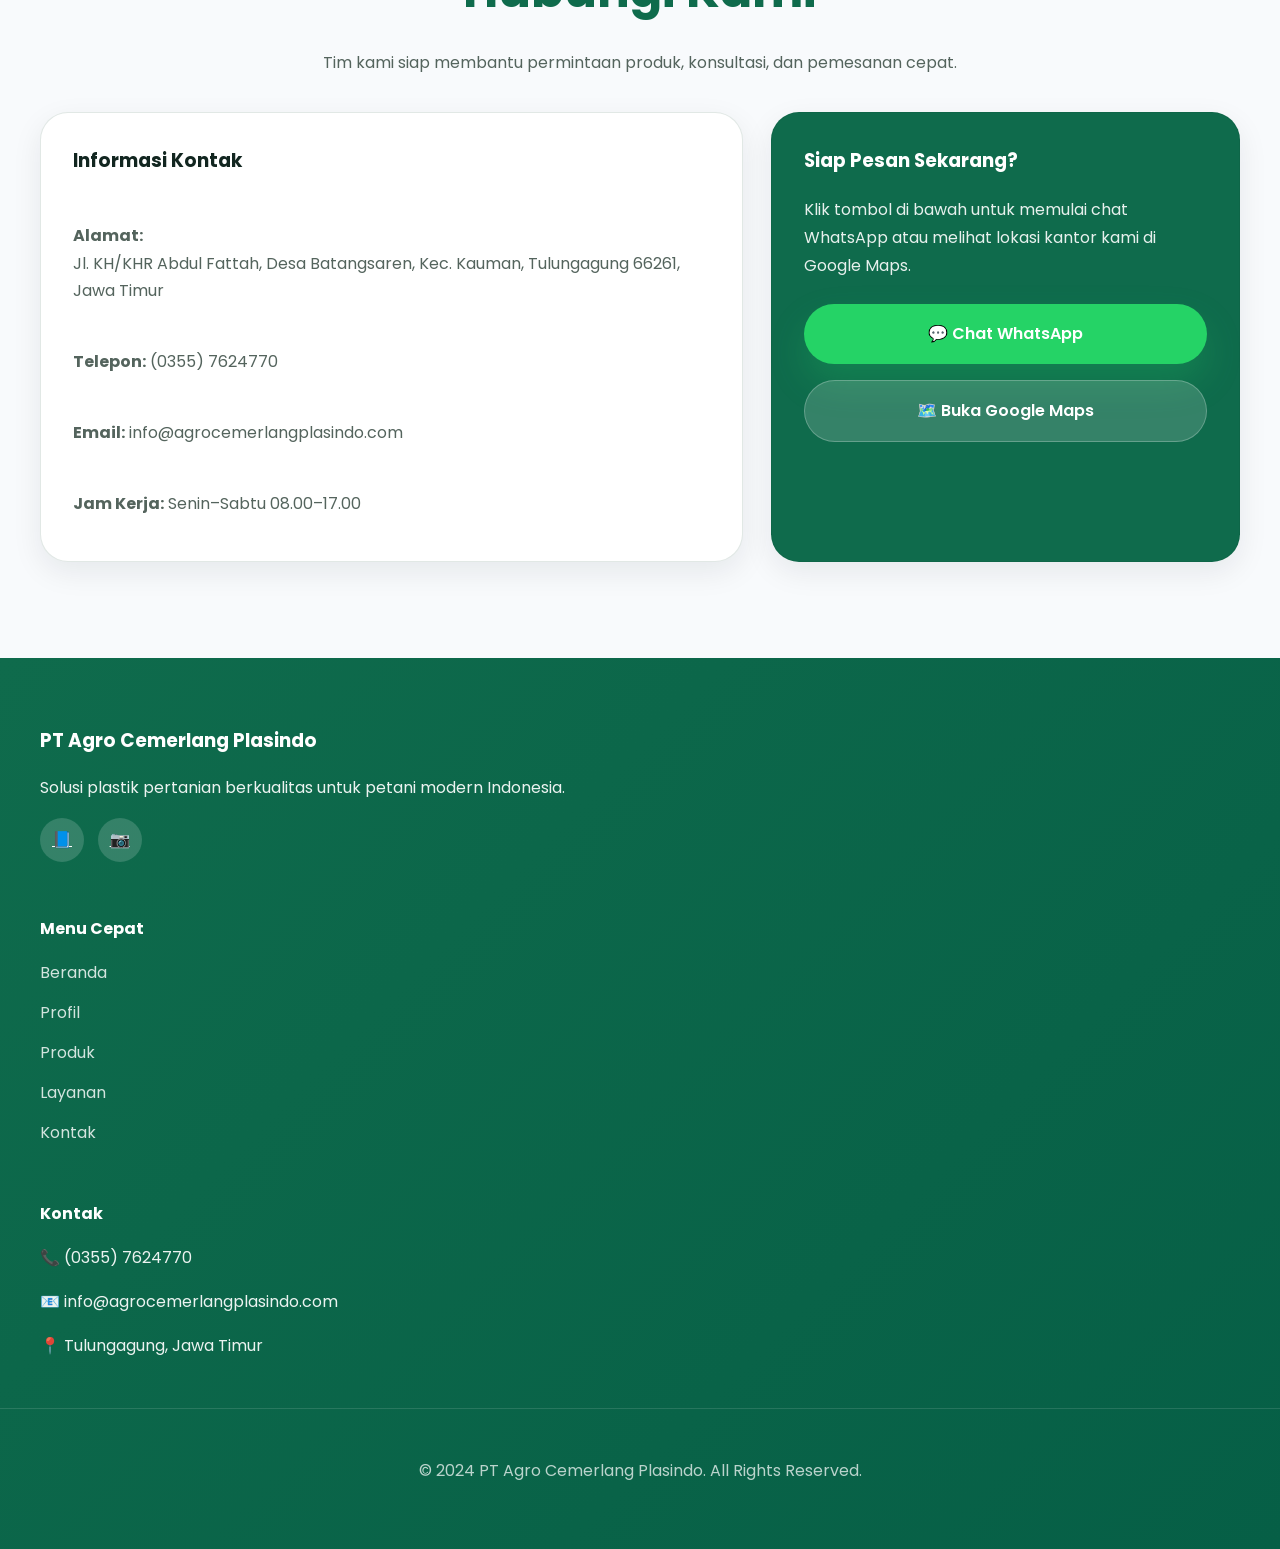
==== commit 8553b0f7: "pengembangan branch saya" ====
--- a/pt-agro_cemerlang.html
+++ b/pt-agro_cemerlang.html
@@ -1,568 +1,1053 @@
-<!DOCTYPE html>
+<!doctype html>
 <html lang="id">
-<head>
-    <meta charset="UTF-8">
-    <meta name="viewport" content="width=device-width, initial-scale=1.0">
-    <title>PT Agro Cemerlang Plasindo - Produsen Plastik Pertanian Tulungagung</title>
-    <meta name="description" content="Mulsa plastik hitam perak, grenjeng, terpal, waring berkualitas tinggi untuk pertanian, perkebunan, perikanan. Tulungagung, Jawa Timur.">
-    <link href="https://fonts.googleapis.com/css2?family=Poppins:wght@300;400;500;600;700&display=swap" rel="stylesheet">
+  <head>
+    <meta charset="UTF-8" />
+    <meta name="viewport" content="width=device-width, initial-scale=1.0" />
+    <title>
+      PT Agro Cemerlang Plasindo - Produsen Plastik Pertanian Tulungagung
+    </title>
+    <meta
+      name="description"
+      content="Mulsa plastik hitam perak, grenjeng, terpal, waring berkualitas tinggi untuk pertanian, perkebunan, perikanan. Tulungagung, Jawa Timur."
+    />
+    <link
+      href="https://fonts.googleapis.com/css2?family=Poppins:wght@300;400;500;600;700&display=swap"
+      rel="stylesheet"
+    />
     <style>
-        :root {
-            --primary-green: #10b981;
-            --dark-green: #047857;
-            --light-green: #6ee7b7;
-            --gray-900: #111827;
-            --gray-800: #1f2937;
-            --gray-700: #374151;
-            --gray-600: #4b5563;
-            --gray-500: #6b7280;
-            --gray-200: #e5e7eb;
-            --gray-100: #f3f4f6;
-            --white: #ffffff;
-            --shadow-sm: 0 1px 3px rgba(0,0,0,0.1);
-            --shadow-md: 0 4px 12px rgba(0,0,0,0.1);
-            --shadow-lg: 0 10px 40px rgba(0,0,0,0.12);
-        }
-
-        * { margin: 0; padding: 0; box-sizing: border-box; }
-        html { scroll-behavior: smooth; }
-        body { 
-            font-family: 'Poppins', system-ui, sans-serif; 
-            font-size: 16px; 
-            line-height: 1.6; 
-            color: var(--gray-800); 
-        }
-
-        /* Typography */
-        h1 { font-size: 36px; line-height: 1.2; font-weight: 700; color: var(--gray-900); margin-bottom: 1rem; }
-        h2 { font-size: 26px; line-height: 1.3; font-weight: 700; color: var(--gray-900); margin-bottom: 1.5rem; }
-        h3 { font-size: 20px; line-height: 1.4; font-weight: 600; color: var(--gray-900); margin-bottom: 1rem; }
-        p { font-size: 16px; line-height: 1.6; color: var(--gray-700); margin-bottom: 1rem; }
-        .text-sm { font-size: 14px; line-height: 1.5; color: var(--gray-600); }
-
-        @media (max-width: 575px) {
-            h1 { font-size: 32px; }
-            h2 { font-size: 24px; }
-            h3 { font-size: 18px; }
-            body { font-size: 15px; }
-            .text-sm { font-size: 13px; }
-        }
-
-        .container { max-width: 1200px; margin: 0 auto; padding: 0 1rem; width: 100%; }
-
-        /* Background Motif */
-        body::before {
-            content: '';
-            position: fixed;
-            top: 0;
-            left: 0;
-            width: 100%;
-            height: 100%;
-            background-image: 
-                radial-gradient(circle at 20% 80%, rgba(16,185,129,0.05) 0%, transparent 50%),
-                radial-gradient(circle at 80% 20%, rgba(4,120,87,0.03) 0%, transparent 50%),
-                repeating-linear-gradient(45deg, transparent, transparent 10px, rgba(16,185,129,0.02) 10px, rgba(16,185,129,0.02) 20px);
-            z-index: -1;
-            pointer-events: none;
-        }
-
-        /* Header */
-        header { 
-            position: fixed; 
-            top: 0; 
-            left: 0; 
-            right: 0; 
-            background: rgba(255,255,255,0.98); 
-            backdrop-filter: blur(12px); 
-            z-index: 1000; 
-            box-shadow: var(--shadow-md); 
-        }
-        nav { 
-            display: flex; 
-            justify-content: space-between; 
-            align-items: center; 
-            padding: 1rem 1rem; 
-        }
-        .logo { 
-            font-size: clamp(1.2rem, 4vw, 1.6rem); 
-            font-weight: 700; 
-            color: var(--dark-green); 
-        }
-        .nav-menu { 
-            display: none; 
-            position: absolute; 
-            top: 100%; 
-            left: 0; 
-            right: 0; 
-            background: white; 
-            box-shadow: var(--shadow-lg); 
-            flex-direction: column; 
-            padding: 0; 
-        }
-        .nav-menu.active { display: flex; }
-        .nav-menu a { 
-            padding: 1rem 2rem; 
-            color: var(--gray-700); 
-            font-weight: 500; 
-            border-bottom: 1px solid var(--gray-200); 
-            transition: all 0.3s; 
-        }
-        .nav-menu a:hover { background: var(--gray-100); color: var(--primary-green); }
-        .hamburger { 
-            display: flex; 
-            flex-direction: column; 
-            cursor: pointer; 
-            gap: 4px; 
-            padding: 4px; 
-        }
-        .hamburger span { 
-            height: 3px; 
-            width: 24px; 
-            background: var(--dark-green); 
-            border-radius: 2px; 
-            transition: all 0.3s; 
-        }
-        @media (min-width: 992px) {
-            .hamburger { display: none; }
-            .nav-menu { 
-                position: static; 
-                display: flex; 
-                flex-direction: row; 
-                background: none; 
-                box-shadow: none; 
-                padding: 0; 
+      :root {
+        --bg: #eef6f2;
+        --surface: #ffffff;
+        --surface-strong: #f8fafc;
+        --text: #122620;
+        --muted: #54645d;
+        --primary: #0f6b4c;
+        --primary-soft: #d0f1e0;
+        --accent: #10b981;
+        --border: rgba(14, 67, 43, 0.12);
+        --shadow: 0 24px 60px rgba(15, 23, 42, 0.08);
+        --shadow-soft: 0 10px 30px rgba(15, 23, 42, 0.08);
+        --radius: 28px;
+      }
+
+      *,
+      *::before,
+      *::after {
+        box-sizing: border-box;
+      }
+
+      html {
+        scroll-behavior: smooth;
+      }
+
+      body {
+        margin: 0;
+        min-height: 100vh;
+        font-family: "Poppins", system-ui, sans-serif;
+        background: var(--bg);
+        color: var(--text);
+        line-height: 1.75;
+      }
+
+      a {
+        color: inherit;
+      }
+
+      .container {
+        width: min(1200px, calc(100% - 2rem));
+        margin: 0 auto;
+      }
+
+      header {
+        position: fixed;
+        inset: 0 0 auto 0;
+        width: 100%;
+        height: 90px;
+        background: rgba(255, 255, 255, 0.92);
+        backdrop-filter: blur(18px);
+        border-bottom: 1px solid rgba(15, 23, 42, 0.08);
+        z-index: 1000;
+      }
+
+      .header-inner {
+        display: flex;
+        align-items: center;
+        justify-content: space-between;
+        gap: 1rem;
+        padding: 1rem 0;
+      }
+
+      .brand-group {
+        display: flex;
+        flex-direction: column;
+        gap: 0.1rem;
+      }
+
+      .logo {
+        font-size: 1.5rem;
+        font-weight: 700;
+        color: var(--primary);
+      }
+
+      .brand-tag {
+        font-size: 0.92rem;
+        color: var(--muted);
+      }
+
+      .nav-menu {
+        display: flex;
+        gap: 1.5rem;
+        align-items: center;
+        list-style: none;
+        margin: 0;
+        padding: 0;
+      }
+
+      .nav-menu li a {
+        text-decoration: none;
+        color: var(--text);
+        font-weight: 600;
+        transition:
+          color 0.25s ease,
+          transform 0.25s ease;
+      }
+
+      .nav-menu li a:hover,
+      .nav-menu li a:focus-visible {
+        color: var(--primary);
+        transform: translateY(-1px);
+      }
+
+      .header-actions {
+        display: flex;
+        align-items: center;
+        gap: 1rem;
+      }
+
+      .contact-pill {
+        display: inline-flex;
+        align-items: center;
+        gap: 0.5rem;
+        background: var(--primary);
+        color: white;
+        padding: 0.9rem 1.4rem;
+        border-radius: 999px;
+        box-shadow: 0 16px 36px rgba(15, 23, 42, 0.16);
+        text-decoration: none;
+        font-weight: 600;
+        transition:
+          transform 0.25s ease,
+          box-shadow 0.25s ease;
+      }
+
+      .contact-pill:hover {
+        transform: translateY(-2px);
+        box-shadow: 0 20px 44px rgba(15, 23, 42, 0.22);
+      }
+
+      .hamburger {
+        display: none;
+        flex-direction: column;
+        gap: 5px;
+        border: none;
+        background: transparent;
+        cursor: pointer;
+        padding: 0.5rem;
+      }
+
+      .hamburger span {
+        width: 26px;
+        height: 3px;
+        border-radius: 999px;
+        background: var(--text);
+      }
+
+      .hero {
+        min-height: calc(100vh - 90px);
+        padding: 7rem 0 4rem;
+        background: linear-gradient(135deg, #0f766e 0%, #047857 100%);
+        color: #ffffff;
+        position: relative;
+        overflow: hidden;
+        display: grid;
+        place-items: center;
+      }
+
+      .hero::after {
+        content: "";
+        position: absolute;
+        inset: 0;
+        background:
+          radial-gradient(
+            circle at 20% 20%,
+            rgba(255, 255, 255, 0.18),
+            transparent 28%
+          ),
+          radial-gradient(
+            circle at 80% 80%,
+            rgba(255, 255, 255, 0.08),
+            transparent 20%
+          );
+        pointer-events: none;
+      }
+
+      .hero-grid {
+        display: grid;
+        gap: 2rem;
+        width: 100%;
+        align-items: center;
+        justify-items: start;
+      }
+
+      .hero-content {
+        max-width: 680px;
+        padding: 0 1rem;
+        margin: 0 auto;
+      }
+
+      .hero h1 {
+        font-size: clamp(3rem, 5vw, 4.8rem);
+        line-height: 1;
+        margin: 0 0 1.2rem;
+      }
+
+      .hero p {
+        max-width: 760px;
+        margin-bottom: 2rem;
+        font-size: 1.1rem;
+        color: rgba(255, 255, 255, 0.92);
+      }
+
+      .hero-buttons {
+        display: flex;
+        flex-wrap: wrap;
+        gap: 1rem;
+        justify-content: center;
+      }
+
+      .btn {
+        display: inline-flex;
+        align-items: center;
+        justify-content: center;
+        gap: 0.6rem;
+        padding: 1rem 1.8rem;
+        border-radius: 999px;
+        text-decoration: none;
+        font-weight: 600;
+        transition:
+          transform 0.25s ease,
+          box-shadow 0.25s ease,
+          background 0.25s ease;
+      }
+
+      .btn:hover {
+        transform: translateY(-2px);
+      }
+
+      .btn-primary {
+        background: white;
+        color: var(--primary);
+      }
+
+      .btn-secondary {
+        background: rgba(255, 255, 255, 0.16);
+        color: white;
+        border: 1px solid rgba(255, 255, 255, 0.28);
+      }
+
+      .hero-stat {
+        display: grid;
+        grid-template-columns: repeat(2, minmax(0, 1fr));
+        gap: 1rem;
+        margin-top: 2rem;
+      }
+
+      .hero-stat div {
+        background: rgba(255, 255, 255, 0.12);
+        padding: 1rem 1.2rem;
+        border-radius: 20px;
+        border: 1px solid rgba(255, 255, 255, 0.12);
+      }
+
+      .hero-stat strong {
+        display: block;
+        font-size: 1.4rem;
+        margin-bottom: 0.25rem;
+      }
+
+      .hero-visual {
+        display: none;
+      }
+
+      section {
+        padding: 5rem 0;
+      }
+
+      .section-header {
+        text-align: center;
+        max-width: 700px;
+        margin: 0 auto 2.2rem;
+      }
+
+      .section-header h2 {
+        font-size: clamp(2rem, 4vw, 3rem);
+        margin-bottom: 1rem;
+        color: var(--primary);
+      }
+
+      .section-header p {
+        color: var(--muted);
+        font-size: 1rem;
+      }
+
+      .section-soft {
+        background: var(--surface-strong);
+      }
+
+      .profil-grid,
+      .products-grid,
+      .services-grid,
+      .gallery-grid,
+      .contact-grid {
+        display: grid;
+        gap: 1.75rem;
+      }
+
+      .profil-grid,
+      .services-grid,
+      .contact-grid {
+        grid-template-columns: 1fr;
+      }
+
+      .products-grid {
+        display: grid;
+        gap: 1.75rem;
+        grid-template-columns: repeat(auto-fit, minmax(280px, 1fr));
+        align-items: start;
+      }
+
+      .gallery-grid {
+        display: flex;
+        gap: 1.5rem;
+        overflow-x: auto;
+        padding-bottom: 0.5rem;
+        scroll-snap-type: x mandatory;
+      }
+
+      .gallery-card {
+        min-width: 320px;
+        flex: 0 0 auto;
+        scroll-snap-align: start;
+      }
+
+      .card,
+      .product-card,
+      .service-card,
+      .contact-card,
+      .contact-highlight {
+        background: var(--surface);
+        border-radius: 28px;
+        border: 1px solid var(--border);
+        box-shadow: var(--shadow-soft);
+        padding: 2rem;
+        transition:
+          transform 0.3s ease,
+          box-shadow 0.3s ease;
+      }
+
+      .card:hover,
+      .product-card:hover,
+      .service-card:hover,
+      .contact-card:hover,
+      .contact-highlight:hover {
+        transform: translateY(-4px);
+        box-shadow: var(--shadow);
+      }
+
+      .card h3,
+      .product-card h3,
+      .service-card h3,
+      .contact-card h3,
+      .contact-highlight h3 {
+        margin-top: 0;
+        color: var(--text);
+      }
+
+      .product-card {
+        display: flex;
+        flex-direction: column;
+        justify-content: space-between;
+        min-height: 100%;
+      }
+
+      .product-icon,
+      .service-icon {
+        width: 70px;
+        height: 70px;
+        border-radius: 20px;
+        display: inline-flex;
+        align-items: center;
+        justify-content: center;
+        margin-bottom: 1.3rem;
+        font-size: 1.5rem;
+        color: white;
+        background: linear-gradient(135deg, var(--accent), var(--primary));
+      }
+
+      .product-card p,
+      .service-card p,
+      .contact-card p,
+      .contact-highlight p {
+        color: var(--muted);
+        margin-bottom: 1.25rem;
+      }
+
+      .product-cta {
+        margin-top: 1.5rem;
+        display: inline-flex;
+        align-items: center;
+        justify-content: center;
+        width: 100%;
+        padding: 0.95rem 1rem;
+        border-radius: 999px;
+        background: var(--primary);
+        color: white;
+        text-decoration: none;
+        font-weight: 600;
+      }
+
+      .product-cta:hover {
+        background: #0c5a40;
+      }
+
+      .catalog-cta {
+        text-align: center;
+        margin-top: 1.8rem;
+      }
+
+      .gallery-card {
+        overflow: hidden;
+        border-radius: 28px;
+        min-height: 240px;
+      }
+
+      .gallery-card img {
+        width: 100%;
+        height: 100%;
+        object-fit: cover;
+        transition: transform 0.4s ease;
+      }
+
+      .gallery-card:hover img {
+        transform: scale(1.06);
+      }
+
+      .contact-grid {
+        grid-template-columns: 1fr;
+      }
+
+      .contact-card {
+        display: flex;
+        flex-direction: column;
+        gap: 1rem;
+      }
+
+      .contact-card h3 {
+        margin-bottom: 0.8rem;
+      }
+
+      .contact-card .text-sm {
+        margin-bottom: 0.75rem;
+        line-height: 1.7;
+      }
+
+      .contact-buttons {
+        display: grid;
+        gap: 1rem;
+      }
+
+      .whatsapp-btn {
+        background: #25d366 !important;
+        color: white !important;
+        box-shadow: 0 18px 36px rgba(37, 211, 102, 0.22);
+      }
+
+      .contact-highlight {
+        background: var(--primary);
+        color: white;
+      }
+
+      .contact-highlight h3 {
+        color: white;
+      }
+
+      .contact-highlight p {
+        color: rgba(255, 255, 255, 0.9);
+      }
+
+      .contact-actions {
+        display: grid;
+        gap: 1rem;
+        margin-top: 1.5rem;
+      }
+
+      .btn-secondary {
+        border: 1px solid rgba(255, 255, 255, 0.24);
+      }
+
+      footer {
+        background: linear-gradient(135deg, var(--primary), #065f46);
+        color: rgba(255, 255, 255, 0.92);
+      }
+
+      .footer-grid {
+        display: grid;
+        gap: 2rem;
+        padding: 3rem 0 2rem;
+      }
+
+      .footer-grid > div h3,
+      .footer-grid > div h4 {
+        margin-bottom: 1rem;
+        color: white;
+      }
+
+      .footer-links {
+        display: grid;
+        gap: 0.75rem;
+      }
+
+      .footer-links a {
+        color: rgba(255, 255, 255, 0.82);
+        text-decoration: none;
+      }
+
+      .footer-links a:hover {
+        color: white;
+      }
+
+      .social-grid {
+        display: flex;
+        gap: 0.85rem;
+        margin-top: 1rem;
+      }
+
+      .social-btn {
+        width: 44px;
+        height: 44px;
+        border-radius: 50%;
+        display: inline-flex;
+        align-items: center;
+        justify-content: center;
+        background: rgba(255, 255, 255, 0.16);
+        color: white;
+        transition:
+          transform 0.25s ease,
+          background 0.25s ease;
+      }
+
+      .social-btn:hover {
+        transform: translateY(-2px);
+        background: rgba(255, 255, 255, 0.28);
+      }
+
+      .footer-note {
+        text-align: center;
+        padding: 2rem 0 3rem;
+        border-top: 1px solid rgba(255, 255, 255, 0.12);
+        color: rgba(255, 255, 255, 0.72);
+      }
+
+      .fade-in {
+        opacity: 0;
+        transform: translateY(32px);
+        transition: all 0.7s ease;
+      }
+
+      .fade-in.visible {
+        opacity: 1;
+        transform: translateY(0);
+      }
+
+      @media (min-width: 768px) {
+        section {
+          padding: 6rem 0;
+        }
+        .hero-buttons {
+          justify-content: flex-start;
+        }
+        .contact-grid {
+          grid-template-columns: 1.2fr 0.8fr;
+        }
+        .contact-buttons {
+          grid-template-columns: repeat(2, minmax(0, 1fr));
+        }
+      }
+
+      @media (min-width: 992px) {
+        .hero-grid {
+          grid-template-columns: minmax(520px, 1fr) 1fr;
+        }
+
+        .hero-content {
+          grid-column: 1;
+          padding-left: 2rem;
+          max-width: 680px;
+        }
+
+        .hero-buttons {
+          justify-content: flex-start;
+        }
+      }
+
+      @media (max-width: 991px) {
+        .nav-menu {
+          position: absolute;
+          inset: 100% 1rem auto 1rem;
+          flex-direction: column;
+          gap: 0;
+          background: white;
+          border-radius: 22px;
+          box-shadow: 0 24px 60px rgba(15, 23, 42, 0.12);
+          overflow: hidden;
+          display: none;
+        }
+        .nav-menu.active {
+          display: flex;
+        }
+        .nav-menu li a {
+          padding: 1rem 1.4rem;
+          border-bottom: 1px solid rgba(15, 23, 42, 0.08);
+        }
+        .nav-menu li:last-child a {
+          border-bottom: none;
+        }
+        .header-actions {
+          display: none;
+        }
+        .hamburger {
+          display: flex;
+        }
+        .hero {
+          padding-top: 6.5rem;
+        }
+      }
+
+      @media (max-width: 575px) {
+        .hero h1 {
+          font-size: 2.8rem;
+        }
+        .hero p {
+          font-size: 1rem;
+        }
+        .brand-tag {
+          font-size: 0.82rem;
+        }
+      }
+    </style>
+  </head>
+  <body>
+    <header>
+      <div class="container header-inner">
+        <div class="brand-group">
+          <div class="logo">ACP</div>
+          <span class="brand-tag">Plastik Pertanian Modern</span>
+        </div>
+
+        <button class="hamburger" aria-label="Toggle menu">
+          <span></span>
+          <span></span>
+          <span></span>
+        </button>
+
+        <ul class="nav-menu">
+          <li><a href="#home">Beranda</a></li>
+          <li><a href="#profil">Profil</a></li>
+          <li><a href="#produk">Produk</a></li>
+          <li><a href="#layanan">Layanan</a></li>
+          <li><a href="#kontak">Kontak</a></li>
+        </ul>
+
+        <div class="header-actions">
+          <a href="tel:+623557624770" class="contact-pill">📞 0355-7624770</a>
+        </div>
+      </div>
+    </header>
+
+    <main>
+      <section id="home" class="hero">
+        <div class="container hero-grid">
+          <div class="hero-content fade-in">
+            <h1>
+              Produk Plastik Pertanian Premium<br />Untuk Hasil yang Lebih
+              Maksimal
+            </h1>
+            <p>
+              PT Agro Cemerlang Plasindo menyediakan mulsa, terpal, dan waring
+              berkualitas dengan teknologi anti-UV untuk efisiensi tanaman dan
+              hasil panen lebih baik.
+            </p>
+            <div class="hero-buttons">
+              <a href="#produk" class="btn btn-primary">Lihat Produk</a>
+              <a href="#kontak" class="btn btn-secondary">Hubungi Kami</a>
+            </div>
+
+            <div class="hero-stat">
+              <div>
+                <strong>20+</strong>
+                Tahun pengalaman
+              </div>
+              <div>
+                <strong>30+</strong>
+                Produk & layanan
+              </div>
+            </div>
+          </div>
+
+          <div class="hero-visual fade-in">
+            <svg viewBox="0 0 520 360" class="hero-svg">
+              <defs>
+                <linearGradient id="grad1" x1="0%" y1="0%" x2="100%" y2="100%">
+                  <stop offset="0%" stop-color="#34d399" />
+                  <stop offset="100%" stop-color="#047857" />
+                </linearGradient>
+              </defs>
+              <rect
+                x="30"
+                y="120"
+                width="460"
+                height="210"
+                rx="36"
+                fill="#0f766e"
+                opacity="0.95"
+              />
+              <rect
+                x="50"
+                y="140"
+                width="420"
+                height="28"
+                rx="14"
+                fill="#0f766e"
+                opacity="0.7"
+              />
+              <rect
+                x="60"
+                y="174"
+                width="400"
+                height="20"
+                rx="10"
+                fill="#ffffff"
+                opacity="0.12"
+              />
+              <rect
+                x="80"
+                y="190"
+                width="380"
+                height="20"
+                rx="10"
+                fill="#22c55e"
+                opacity="0.22"
+              />
+              <path
+                d="M100 200 Q180 140 260 200 T420 200"
+                fill="#10b981"
+                opacity="0.22"
+              />
+              <circle cx="170" cy="140" r="20" fill="url(#grad1)" />
+              <circle cx="330" cy="130" r="16" fill="url(#grad1)" />
+              <g fill="#ffffff" opacity="0.95">
+                <rect x="90" y="240" width="90" height="30" rx="14" />
+                <rect x="270" y="240" width="130" height="30" rx="14" />
+              </g>
+            </svg>
+          </div>
+        </div>
+      </section>
+
+      <section id="profil" class="section-soft">
+        <div class="container">
+          <div class="section-header">
+            <h2>Tentang PT Agro Cemerlang Plasindo</h2>
+            <p>
+              Produsen plastik pertanian unggulan di Tulungagung dengan standar
+              kualitas ketat untuk mendukung pertanian modern Indonesia.
+            </p>
+          </div>
+
+          <div class="profil-grid">
+            <div class="card fade-in">
+              <h3>Visi & Misi</h3>
+              <p>
+                Menjadi mitra terpercaya petani dengan produk plastik pertanian
+                inovatif yang tahan lama, efektif, dan ramah lingkungan.
+              </p>
+            </div>
+            <div class="card fade-in">
+              <h3>Teknologi Produksi</h3>
+              <p>
+                Mesin produksi modern dan kontrol kualitas ketat memastikan
+                produk konsisten, anti-UV, dan tahan lama di lapangan.
+              </p>
+            </div>
+          </div>
+        </div>
+      </section>
+
+      <section id="produk">
+        <div class="container">
+          <div class="section-header">
+            <h2>Produk Unggulan</h2>
+            <p>
+              Pilih dari rangkaian produk kami untuk kebutuhan mulsa, terpal,
+              dan waring dengan kualitas terbaik.
+            </p>
+          </div>
+
+          <div class="products-grid">
+            <div class="product-card fade-in">
+              <div class="product-icon">🟫</div>
+              <div>
+                <h3>Mulsa Hitam Perak</h3>
+                <p>
+                  Sisi hitam untuk blok gulma dan sisi perak untuk refleksi
+                  cahaya. Hemat air, tahan UV, dan mendukung pertumbuhan
+                  optimal.
+                </p>
+              </div>
+              <a href="#kontak" class="product-cta">Pesan Sekarang</a>
+            </div>
+
+            <div class="product-card fade-in">
+              <div class="product-icon">🟦</div>
+              <div>
+                <h3>Terpal HDPE</h3>
+                <p>
+                  Tahan air, anti sobek, cocok untuk kolam ikan, penutup gudang,
+                  dan perlindungan lahan pertanian.
+                </p>
+              </div>
+              <a href="#kontak" class="product-cta">Pesan Sekarang</a>
+            </div>
+
+            <div class="product-card fade-in">
+              <div class="product-icon">🟩</div>
+              <div>
+                <h3>Waring Shade Net</h3>
+                <p>
+                  Naungan 30–50%, anti hama, cocok untuk tanaman hortikultura
+                  dan area budidaya.
+                </p>
+              </div>
+              <a href="#kontak" class="product-cta">Pesan Sekarang</a>
+            </div>
+          </div>
+
+          <div class="catalog-cta fade-in">
+            <a href="katalog.pdf" class="btn btn-primary" download
+              >📥 Download Katalog Lengkap</a
+            >
+          </div>
+        </div>
+      </section>
+
+      <section id="layanan" class="section-soft">
+        <div class="container">
+          <div class="section-header">
+            <h2>Layanan Kami</h2>
+            <p>
+              Layanan lengkap mulai konsultasi produk hingga pengiriman
+              nasional, untuk memudahkan seluruh petani.
+            </p>
+          </div>
+
+          <div class="services-grid">
+            <div class="service-card fade-in">
+              <div class="service-icon">📞</div>
+              <h3>Konsultasi Gratis</h3>
+              <p>
+                Diskusi produk terbaik untuk lahan dan kebutuhan panen Anda.
+              </p>
+            </div>
+            <div class="service-card fade-in">
+              <div class="service-icon">📋</div>
+              <h3>Custom Order</h3>
+              <p>
+                Ukuran sesuai permintaan dan produksi cepat dengan spesifikasi
+                ideal.
+              </p>
+            </div>
+            <div class="service-card fade-in">
+              <div class="service-icon">🚚</div>
+              <h3>Pengiriman Nasional</h3>
+              <p>
+                Pengiriman aman ke seluruh Indonesia dengan packing profesional.
+              </p>
+            </div>
+          </div>
+        </div>
+      </section>
+
+      <section id="galeri">
+        <div class="container">
+          <div class="section-header">
+            <h2>Galeri Produk</h2>
+            <p>Contoh penggunaan produk di lapangan dan area produksi kami.</p>
+          </div>
+
+          <div class="gallery-grid">
+            <div class="gallery-card fade-in">
+              <img
+                src="https://images.unsplash.com/photo-1587014611670-f64f685f1f23?w=1000&h=750&fit=crop"
+                alt="Mulsa plastik di lapangan"
+              />
+            </div>
+            <div class="gallery-card fade-in">
+              <img
+                src="https://images.unsplash.com/photo-1559827260-dc66d52bef19?w=1000&h=750&fit=crop"
+                alt="Waring shade net"
+              />
+            </div>
+            <div class="gallery-card fade-in">
+              <img
+                src="https://images.unsplash.com/photo-1600596542815-ffad4c1539a9?w=1000&h=750&fit=crop"
+                alt="Terpal HDPE"
+              />
+            </div>
+          </div>
+
+          <div class="catalog-cta fade-in">
+            <a href="katalog.pdf" class="btn btn-secondary" download
+              >📚 Unduh Katalog Produk</a
+            >
+          </div>
+        </div>
+      </section>
+
+      <section id="kontak" class="section-soft">
+        <div class="container">
+          <div class="section-header">
+            <h2>Hubungi Kami</h2>
+            <p>
+              Tim kami siap membantu permintaan produk, konsultasi, dan
+              pemesanan cepat.
+            </p>
+          </div>
+
+          <div class="contact-grid">
+            <div class="contact-card fade-in">
+              <h3>Informasi Kontak</h3>
+              <p class="text-sm">
+                <strong>Alamat:</strong><br />
+                Jl. KH/KHR Abdul Fattah, Desa Batangsaren, Kec. Kauman,
+                Tulungagung 66261, Jawa Timur
+              </p>
+              <p class="text-sm"><strong>Telepon:</strong> (0355) 7624770</p>
+              <p class="text-sm">
+                <strong>Email:</strong> info@agrocemerlangplasindo.com
+              </p>
+              <p class="text-sm">
+                <strong>Jam Kerja:</strong> Senin–Sabtu 08.00–17.00
+              </p>
+            </div>
+
+            <div class="contact-highlight fade-in">
+              <h3>Siap Pesan Sekarang?</h3>
+              <p>
+                Klik tombol di bawah untuk memulai chat WhatsApp atau melihat
+                lokasi kantor kami di Google Maps.
+              </p>
+              <div class="contact-actions">
+                <a
+                  href="https://wa.me/623557624770?text=Halo%20Agro%20Cemerlang,%20saya%20ingin%20order%20produk"
+                  class="btn btn-primary whatsapp-btn"
+                >
+                  💬 Chat WhatsApp
+                </a>
+                <a href="https://goo.gl/maps/example" class="btn btn-secondary">
+                  🗺️ Buka Google Maps
+                </a>
+              </div>
+            </div>
+          </div>
+        </div>
+      </section>
+    </main>
+
+    <footer>
+      <div class="container footer-grid">
+        <div>
+          <h3>PT Agro Cemerlang Plasindo</h3>
+          <p class="text-sm">
+            Solusi plastik pertanian berkualitas untuk petani modern Indonesia.
+          </p>
+          <div class="social-grid">
+            <a href="#" class="social-btn">📘</a>
+            <a href="#" class="social-btn">📷</a>
+          </div>
+        </div>
+        <div>
+          <h4>Menu Cepat</h4>
+          <div class="footer-links">
+            <a href="#home">Beranda</a>
+            <a href="#profil">Profil</a>
+            <a href="#produk">Produk</a>
+            <a href="#layanan">Layanan</a>
+            <a href="#kontak">Kontak</a>
+          </div>
+        </div>
+        <div>
+          <h4>Kontak</h4>
+          <p class="text-sm">📞 (0355) 7624770</p>
+          <p class="text-sm">📧 info@agrocemerlangplasindo.com</p>
+          <p class="text-sm">📍 Tulungagung, Jawa Timur</p>
+        </div>
+      </div>
+      <div class="footer-note">
+        <p>© 2024 PT Agro Cemerlang Plasindo. All Rights Reserved.</p>
+      </div>
+    </footer>
+
+    <script>
+      const hamburger = document.querySelector(".hamburger");
+      const navMenu = document.querySelector(".nav-menu");
+
+      hamburger.addEventListener("click", () => {
+        navMenu.classList.toggle("active");
+      });
+
+      document.querySelectorAll('a[href^="#"]').forEach((link) => {
+        link.addEventListener("click", (event) => {
+          event.preventDefault();
+          const target = document.querySelector(link.getAttribute("href"));
+          if (target) {
+            target.scrollIntoView({ behavior: "smooth", block: "start" });
+          }
+          navMenu.classList.remove("active");
+        });
+      });
+
+      window.addEventListener("scroll", () => {
+        const header = document.querySelector("header");
+        header.style.background =
+          window.scrollY > 50
+            ? "rgba(255,255,255,0.96)"
+            : "rgba(255,255,255,0.92)";
+      });
+
+      const observer = new IntersectionObserver(
+        (entries) => {
+          entries.forEach((entry) => {
+            if (entry.isIntersecting) {
+              entry.target.classList.add("visible");
             }
-            .nav-menu a { 
-                padding: 0.5rem 1.5rem; 
-                border-bottom: none; 
-            }
-        }
-
-        /* Hero */
-        .hero { 
-            min-height: 100vh; 
-            background: linear-gradient(135deg, var(--primary-green) 0%, var(--dark-green) 100%); 
-            display: flex; 
-            align-items: center; 
-            justify-content: center; 
-            text-align: center; 
-            color: white; 
-            position: relative; 
-            overflow: hidden; 
-        }
-        .hero::before { 
-            content: ''; 
-            position: absolute; 
-            inset: 0; 
-            background-image: 
-                linear-gradient(rgba(255,255,255,0.1) 1px, transparent 1px),
-                linear-gradient(90deg, rgba(255,255,255,0.05) 1px, transparent 1px);
-            background-size: 50px 50px;
-        }
-        .hero-content { 
-            max-width: 800px; 
-            padding: 2rem 1rem; 
-            position: relative; 
-            z-index: 2; 
-        }
-        .hero h1 { font-size: clamp(2.5rem, 8vw, 4rem); margin-bottom: 1rem; }
-        .hero-lead { font-size: clamp(1.1rem, 3vw, 1.4rem); margin-bottom: 2.5rem; opacity: 0.95; }
-        .hero-buttons { display: flex; flex-direction: column; gap: 1rem; align-items: center; }
-        @media (min-width: 576px) { .hero-buttons { flex-direction: row; } }
-        .btn { 
-            display: inline-flex; 
-            align-items: center; 
-            gap: 0.5rem; 
-            padding: 1rem 2rem; 
-            border-radius: 50px; 
-            font-weight: 600; 
-            text-decoration: none; 
-            transition: all 0.3s; 
-            font-size: 16px; 
-            box-shadow: var(--shadow-md); 
-        }
-        .btn-primary { background: #ef4444; color: white; }
-        .btn-primary:hover { background: #dc2626; transform: translateY(-2px); box-shadow: var(--shadow-lg); }
-        .btn-secondary { background: transparent; color: white; border: 2px solid white; }
-        .btn-secondary:hover { background: white; color: var(--dark-green); }
-
-        /* Section Base */
-        section { padding: 5rem 1rem; }
-        @media (min-width: 768px) { section { padding: 6rem 2rem; } }
-        section:nth-child(odd) { background: #fafbfc; }
-        .section-header { text-align: center; max-width: 700px; margin: 0 auto 3rem; }
-        .section-lead { font-size: clamp(1rem, 2.5vw, 1.2rem); color: var(--gray-600); }
-
-        /* Card System */
-        .card { 
-            background: white; 
-            border-radius: 16px; 
-            padding: 2rem; 
-            box-shadow: var(--shadow-sm); 
-            border: 1px solid var(--gray-200); 
-            transition: all 0.3s; 
-        }
-        .card:hover { box-shadow: var(--shadow-md); transform: translateY(-4px); }
-        .card-icon { 
-            width: 64px; 
-            height: 64px; 
-            border-radius: 12px; 
-            display: flex; 
-            align-items: center; 
-            justify-content: center; 
-            margin: 0 auto 1.5rem; 
-            font-size: 1.5rem; 
-            color: white; 
-            font-weight: 700; 
-        }
-
-        /* Products */
-        .products-grid { 
-            display: grid; 
-            gap: 1.5rem; 
-            grid-template-columns: 1fr; 
-        }
-        @media (min-width: 640px) { .products-grid { grid-template-columns: repeat(2, 1fr); } }
-        @media (min-width: 1024px) { .products-grid { grid-template-columns: repeat(3, 1fr); gap: 2rem; } }
-        .product-card { text-align: center; }
-        .product-icon { background: linear-gradient(135deg, var(--primary-green), var(--dark-green)); }
-        .product-name { margin-bottom: 1rem; }
-        .product-features { margin-bottom: 1.5rem; color: var(--gray-600); }
-        .product-cta { 
-            background: var(--primary-green); 
-            color: white; 
-            padding: 0.75rem 1.5rem; 
-            border-radius: 25px; 
-            font-weight: 500; 
-        }
-        .product-cta:hover { background: var(--dark-green); }
-
-        /* Services */
-        .services-grid { 
-            display: grid; 
-            gap: 1.5rem; 
-            grid-template-columns: 1fr; 
-        }
-        @media (min-width: 768px) { .services-grid { grid-template-columns: repeat(3, 1fr); } }
-        .service-card .card-icon { background: linear-gradient(135deg, var(--primary-green), #34d399); }
-
-        /* Gallery */
-        .gallery-grid { 
-            display: grid; 
-            gap: 1rem; 
-            grid-template-columns: repeat(2, 1fr); 
-        }
-        @media (min-width: 768px) { .gallery-grid { grid-template-columns: repeat(3, 1fr); gap: 1.5rem; } }
-        .gallery-card { 
-            border-radius: 12px; 
-            overflow: hidden; 
-            box-shadow: var(--shadow-sm); 
-            aspect-ratio: 4/3; 
-        }
-        .gallery-card img { width: 100%; height: 100%; object-fit: cover; transition: transform 0.3s; }
-        .gallery-card:hover img { transform: scale(1.05); }
-
-        /* Contact */
-        .contact-grid { 
-            display: grid; 
-            gap: 2rem; 
-            grid-template-columns: 1fr; 
-        }
-        @media (min-width: 768px) { .contact-grid { grid-template-columns: 1fr 1fr; } }
-        .contact-card { text-align: center; }
-        .contact-buttons { display: flex; flex-direction: column; gap: 1rem; }
-        @media (min-width: 640px) { .contact-buttons { flex-direction: row; } }
-        .whatsapp-btn { 
-            background: #25d366 !important; 
-            font-size: 1.1rem; 
-            padding: 1.25rem 2rem !important; 
-        }
-
-        /* Footer */
-        footer { 
-            background: linear-gradient(135deg, var(--dark-green), #065f46); 
-            color: white; 
-            padding: 3rem 1rem 2rem; 
-        }
-        .footer-grid { 
-            display: grid; 
-            gap: 2rem; 
-            grid-template-columns: 1fr; 
-        }
-        @media (min-width: 768px) { .footer-grid { grid-template-columns: repeat(3, 1fr); } }
-        .footer-section h4 { margin-bottom: 1rem; color: white; }
-        .footer-section a { color: rgba(255,255,255,0.8); transition: color 0.3s; display: block; margin-bottom: 0.5rem; }
-        .footer-section a:hover { color: white; }
-        .social-grid { display: flex; gap: 1rem; }
-        .social-btn { 
-            width: 44px; 
-            height: 44px; 
-            border-radius: 50%; 
-            background: rgba(255,255,255,0.15); 
-            display: flex; 
-            align-items: center; 
-            justify-content: center; 
-            transition: all 0.3s; 
-        }
-        .social-btn:hover { background: white; transform: translateY(-2px); }
-
-        /* Animations */
-        @keyframes fadeInUp { from { opacity: 0; transform: translateY(30px); } to { opacity: 1; transform: translateY(0); } }
-        .fade-in { opacity: 0; transform: translateY(30px); transition: all 0.6s ease; }
-        .fade-in.visible { opacity: 1; transform: translateY(0); }
-
-        /* Responsive */
-        @media (min-width: 576px) { .col-2 { grid-template-columns: repeat(2, 1fr); } }
-        @media (min-width: 768px) { .col-3 { grid-template-columns: repeat(3, 1fr); } }
-        @media (min-width: 992px) { .col-4 { grid-template-columns: repeat(4, 1fr); } }
-    </style>
-</head>
-<body>
-    <!-- Header: logo kiri, menu tengah/kanan, kontak kanan atas -->
-    <header>
-        <nav class="container">
-            <div class="logo">ACP</div>
-            <ul class="nav-menu">
-                <li><a href="#home">Beranda</a></li>
-                <li><a href="#profil">Profil</a></li>
-                <li><a href="#produk">Produk</a></li>
-                <li><a href="#layanan">Layanan</a></li>
-                <li><a href="#kontak">Kontak</a></li>
-            </ul>
-            <div class="header-contact">
-                <a href="tel:+623557624770" class="text-sm">📞 0355-7624770</a>
-            </div>
-            <button class="hamburger">
-                <span></span>
-                <span></span>
-                <span></span>
-            </button>
-        </nav>
-    </header>
-
-    <!-- Hero: 2 kolom kiri teks + kanan SVG pertanian -->
-    <section id="home" class="hero">
-        <div class="container">
-            <div class="hero-grid">
-                <div class="hero-content fade-in">
-                    <h1>PT Agro Cemerlang Plasindo</h1>
-                    <p>Produsen mulsa plastik, terpal, waring untuk pertanian modern. Teknologi 3-layer anti-UV tahan 2+ tahun.</p>
-                    <div class="hero-buttons">
-                        <a href="#produk" class="btn btn-primary">Lihat Produk</a>
-                        <a href="#kontak" class="btn btn-secondary">WhatsApp</a>
-                    </div>
-                </div>
-                <div class="hero-visual">
-                    <svg viewBox="0 0 400 300" class="hero-svg">
-                        <!-- Lahan pertanian dengan mulsa -->
-                        <rect x="50" y="200" width="300" height="100" rx="10" fill="#065f46" opacity="0.8"/>
-                        <rect x="60" y="180" width="280" height="20" fill="#000" opacity="0.9"/>
-                        <rect x="70" y="210" width="260" height="20" fill="#c0c0c0" opacity="0.8"/>
-                        <!-- Tanaman -->
-                        <circle cx="150" cy="150" r="15" fill="#22c55e"/>
-                        <circle cx="250" cy="140" r="12" fill="#22c55e"/>
-                        <!-- Gunung latar -->
-                        <path d="M0 250 Q100 200 200 250 T400 250" fill="#064e3b" opacity="0.6"/>
-                    </svg>
-                </div>
-            </div>
-        </div>
-    </section>
-
-    <!-- Profil -->
-    <section id="profil">
-        <div class="container">
-            <div class="section-header">
-                <h2>Tentang Perusahaan</h2>
-                <p>Produsen plastik pertanian terpercaya di Tulungagung sejak 20 tahun</p>
-            </div>
-            <div class="profil-grid">
-                <div class="card fade-in">
-                    <h3>Visi & Misi</h3>
-                    <p>Memberikan solusi plastik tahan lama untuk meningkatkan produktivitas petani Indonesia melalui inovasi teknologi 3-layer.</p>
-                </div>
-                <div class="card fade-in">
-                    <h3>Teknologi Produksi</h3>
-                    <p>Mesin ekstrusi multi-layer dengan aditif UV stabilizer, ketebalan presisi 10-200 micron, kontrol kualitas ketat.</p>
-                </div>
-            </div>
-        </div>
-    </section>
-
-    <!-- Produk -->
-    <section id="produk">
-        <div class="container">
-            <div class="section-header">
-                <h2>Produk Unggulan</h2>
-                <p>Pilih produk terbaik untuk kebutuhan pertanian Anda</p>
-            </div>
-            <div class="products-grid">
-                <div class="product-card fade-in">
-                    <div class="product-icon">🟫⬜</div>
-                    <h3>Mulsa Hitam Perak</h3>
-                    <p>Sisi hitam blok gulma, sisi perak refleksi cahaya. Hemat air 30%, tahan UV 2 tahun.</p>
-                    <a href="#kontak" class="product-cta">Order Mulsa</a>
-                </div>
-                <div class="product-card fade-in">
-                    <div class="product-icon">🔵</div>
-                    <h3>Terpal HDPE</h3>
-                    <p>Tahan kimia pupuk, anti sobek, kolam ikan & penutup lahan. Ketebalan 100-200 micron.</p>
-                    <a href="#kontak" class="product-cta">Order Terpal</a>
-                </div>
-                <div class="product-card fade-in">
-                    <div class="product-icon">🟩</div>
-                    <h3>Waring Shade Net</h3>
-                    <p>Naungan 30-50%, anti burung hama. HDPE berkualitas tinggi, custom size.</p>
-                    <a href="#kontak" class="product-cta">Order Waring</a>
-                </div>
-            </div>
-            <div class="catalog-cta">
-                <a href="katalog.pdf" class="btn btn-primary" download>📥 Download Katalog PDF Lengkap</a>
-            </div>
-        </div>
-    </section>
-
-    <!-- Layanan -->
-    <section id="layanan">
-        <div class="container">
-            <div class="section-header">
-                <h2>Layanan Kami</h2>
-                <p>Dari konsultasi hingga pengiriman di seluruh Indonesia</p>
-            </div>
-            <div class="services-grid">
-                <div class="service-card fade-in">
-                    <div class="service-icon">📞</div>
-                    <h3>Konsultasi Gratis</h3>
-                    <p>Pilih produk sesuai lahan & tanaman Anda melalui WA atau telepon</p>
-                </div>
-                <div class="service-card fade-in">
-                    <div class="service-icon">📋</div>
-                    <h3>Custom Order</h3>
-                    <p>Ukuran & spesifikasi sesuai kebutuhan, produksi cepat 3-7 hari</p>
-                </div>
-                <div class="service-card fade-in">
-                    <div class="service-icon">🚚</div>
-                    <h3>Pengiriman Nasional</h3>
-                    <p>Packing profesional, tracking real-time, ongkir kompetitif</p>
-                </div>
-            </div>
-        </div>
-    </section>
-
-    <!-- Galeri -->
-    <section id="galeri">
-        <div class="container">
-            <div class="section-header">
-                <h2>Galeri & Katalog</h2>
-                <p>Aplikasi produk di lapangan dan spesifikasi lengkap</p>
-            </div>
-            <div class="gallery-grid">
-                <div class="gallery-card fade-in">
-                    <img src="https://images.unsplash.com/photo-1587014611670-f64f685f1f23?w=800&h=600&fit=crop" alt="Mulsa hitam perak di lahan tomat" loading="lazy">
-                </div>
-                <div class="gallery-card fade-in">
-                    <img src="https://images.unsplash.com/photo-1559827260-dc66d52bef19?w=800&h=600&fit=crop" alt="Waring net melindungi tanaman" loading="lazy">
-                </div>
-                <div class="gallery-card fade-in">
-                    <img src="https://images.unsplash.com/photo-1600596542815-ffad4c1539a9?w=800&h=600&fit=crop" alt="Terpal HDPE untuk kolam ikan" loading="lazy">
-                </div>
-                <div class="gallery-card fade-in">
-                    <img src="https://images.unsplash.com/photo-1611100481087-2eb83c6dd97c?w=800&h=600&fit=crop" alt="Fasilitas produksi modern" loading="lazy">
-                </div>
-            </div>
-            <div style="text-align: center; margin-top: 3rem;">
-                <a href="katalog.pdf" class="btn btn-primary" download style="font-size: 1.1rem;">📚 Download Katalog PDF</a>
-            </div>
-        </div>
-    </section>
-
-    <!-- Kontak -->
-    <section id="kontak">
-        <div class="container">
-            <div class="section-header">
-                <h2>Hubungi Kami</h2>
-            </div>
-            <div class="contact-grid">
-                <div class="contact-card fade-in">
-                    <h3>Informasi Kontak</h3>
-                    <p class="text-sm"><strong>Alamat:</strong><br>Jl. KH/KHR Abdul Fattah<br>Desa Batangsaren, Kec. Kauman<br>Tulungagung 66261, Jawa Timur</p>
-                    <p class="text-sm"><strong>Telepon:</strong> (0355) 7624770</p>
-                    <p class="text-sm"><strong>Email:</strong> info@agrocemerlangplasindo.com</p>
-                    <p class="text-sm"><strong>Jam:</strong> Senin–Sabtu 08.00–17.00</p>
-                </div>
-                <div class="contact-card fade-in">
-                    <h3>Mulai Pesan Sekarang</h3>
-                    <div class="contact-buttons">
-                        <a href="https://wa.me/623557624770?text=Halo%20Agro%20Cemerlang%2C%20saya%20ingin%20order%20produk" class="btn btn-primary whatsapp-btn">💬 WhatsApp</a>
-                        <a href="https://goo.gl/maps/example" class="btn btn-secondary">🗺️ Google Maps</a>
-                    </div>
-                </div>
-            </div>
-        </div>
-    </section>
-
-    <!-- Footer 3 kolom -->
-    <footer>
-        <div class="container">
-            <div class="footer-grid">
-                <div>
-                    <h3>PT Agro Cemerlang Plasindo</h3>
-                    <p class="text-sm">Plastik pertanian berkualitas untuk petani modern Indonesia</p>
-                    <div class="social-grid">
-                        <a href="#" class="social-btn">📘</a>
-                        <a href="#" class="social-btn">📷</a>
-                    </div>
-                </div>
-                <div>
-                    <h4>Menu Cepat</h4>
-                    <div class="footer-links">
-                        <a href="#home">Beranda</a>
-                        <a href="#profil">Profil</a>
-                        <a href="#produk">Produk</a>
-                        <a href="#layanan">Layanan</a>
-                        <a href="#kontak">Kontak</a>
-                    </div>
-                </div>
-                <div>
-                    <h4>Kontak</h4>
-                    <p class="text-sm">📞 (0355) 7624770</p>
-                    <p class="text-sm">📧 info@agrocemerlangplasindo.com</p>
-                    <p class="text-sm">📍 Tulungagung, Jawa Timur</p>
-                </div>
-            </div>
-            <div style="text-align: center; margin-top: 2rem; padding-top: 2rem; border-top: 1px solid rgba(255,255,255,0.1);">
-                <p class="text-sm">© 2024 PT Agro Cemerlang Plasindo. All Rights Reserved.</p>
-            </div>
-        </div>
-    </footer>
-
-    <script>
-        // Mobile menu
-        document.querySelector('.hamburger').onclick = () => document.querySelector('.nav-menu').classList.toggle('active');
-        
-        // Smooth scroll & close menu
-        document.querySelectorAll('a[href^="#"]').forEach(link => {
-            link.addEventListener('click', e => {
-                e.preventDefault();
-                document.querySelector(link.getAttribute('href')).scrollIntoView({behavior: 'smooth'});
-                document.querySelector('.nav-menu').classList.remove('active');
-            });
-        });
-
-        // Header scroll
-        window.onscroll = () => {
-            document.querySelector('header').style.background = window.scrollY > 50 ? 'rgba(255,255,255,0.98)' : 'rgba(255,255,255,0.92)';
-        };
-
-        // Intersection Observer animations
-        const observer = new IntersectionObserver(entries => {
-            entries.forEach(entry => {
-                if (entry.isIntersecting) {
-                    entry.target.classList.add('visible');
-                }
-            });
-        });
-        document.querySelectorAll('.fade-in').forEach(el => observer.observe(el));
+          });
+        },
+        { threshold: 0.15 },
+      );
+
+      document.querySelectorAll(".fade-in").forEach((section) => {
+        observer.observe(section);
+      });
     </script>
-</body>
+  </body>
 </html>
